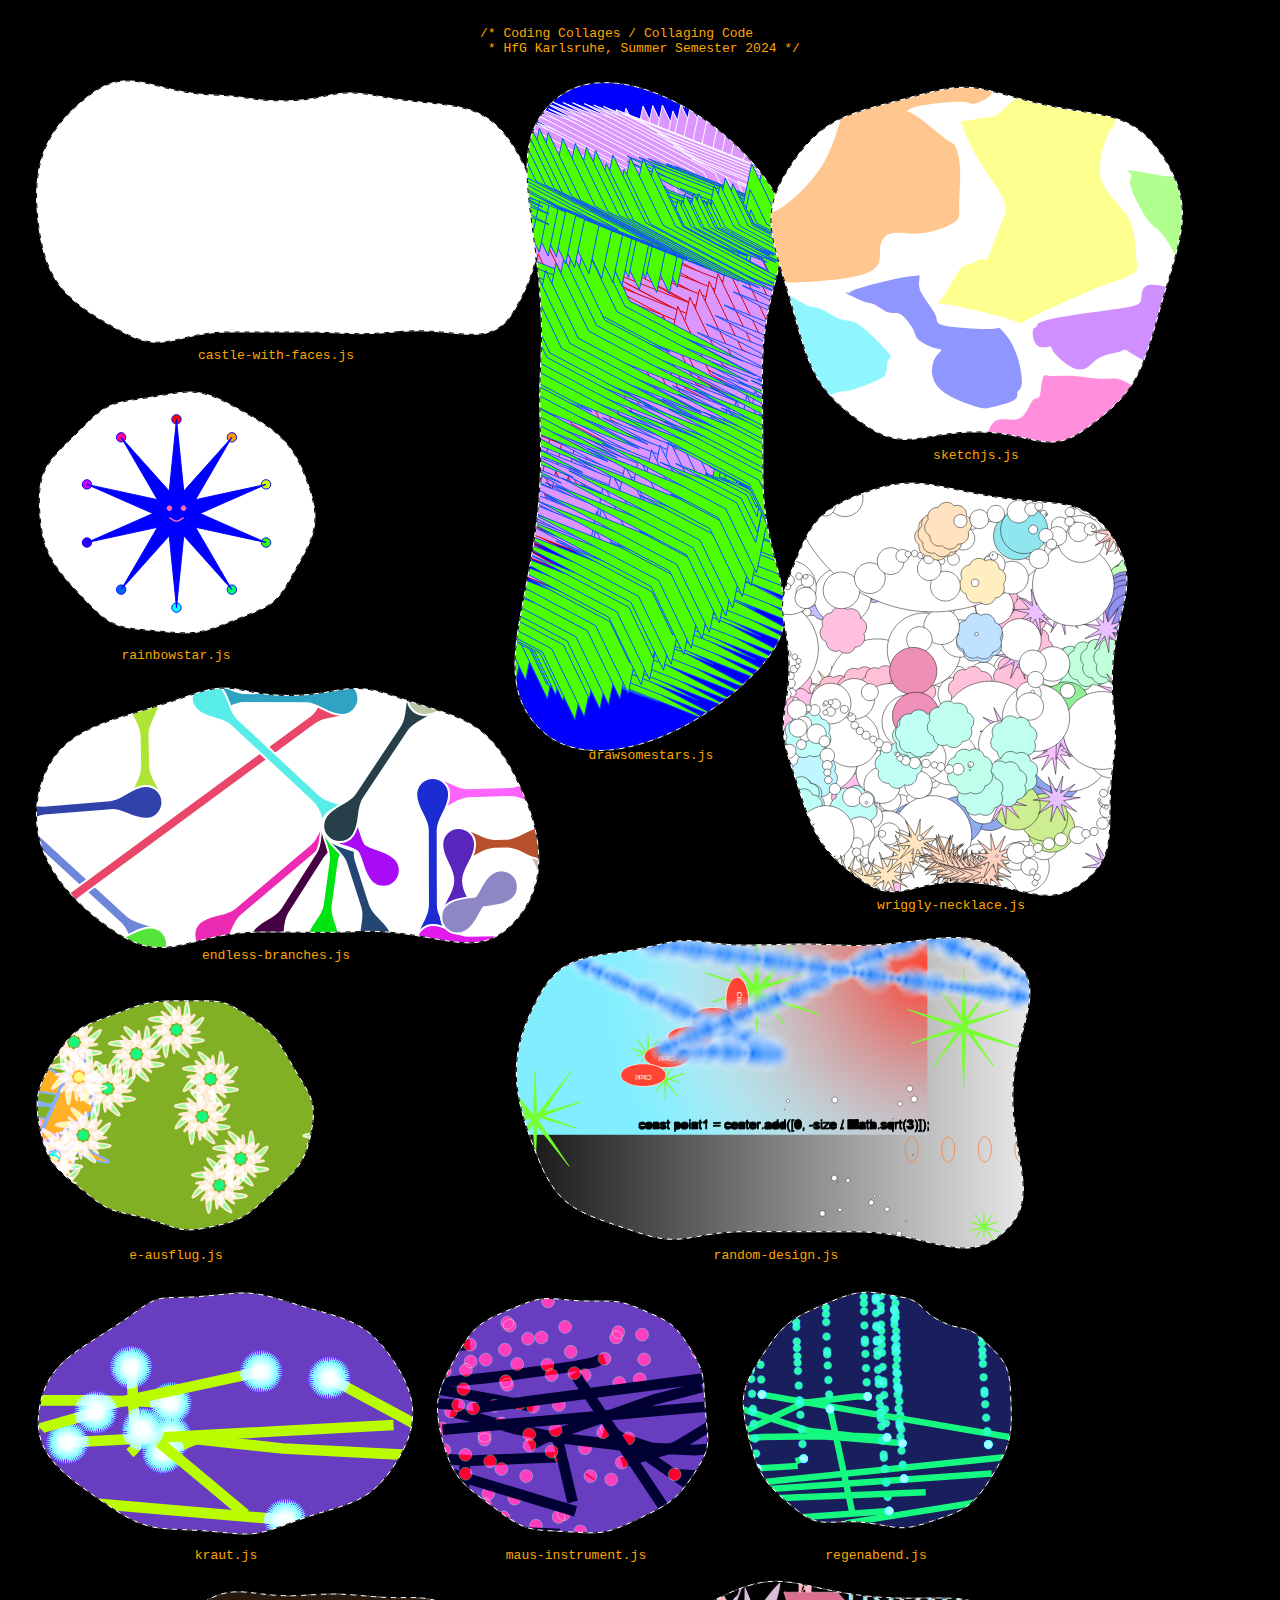
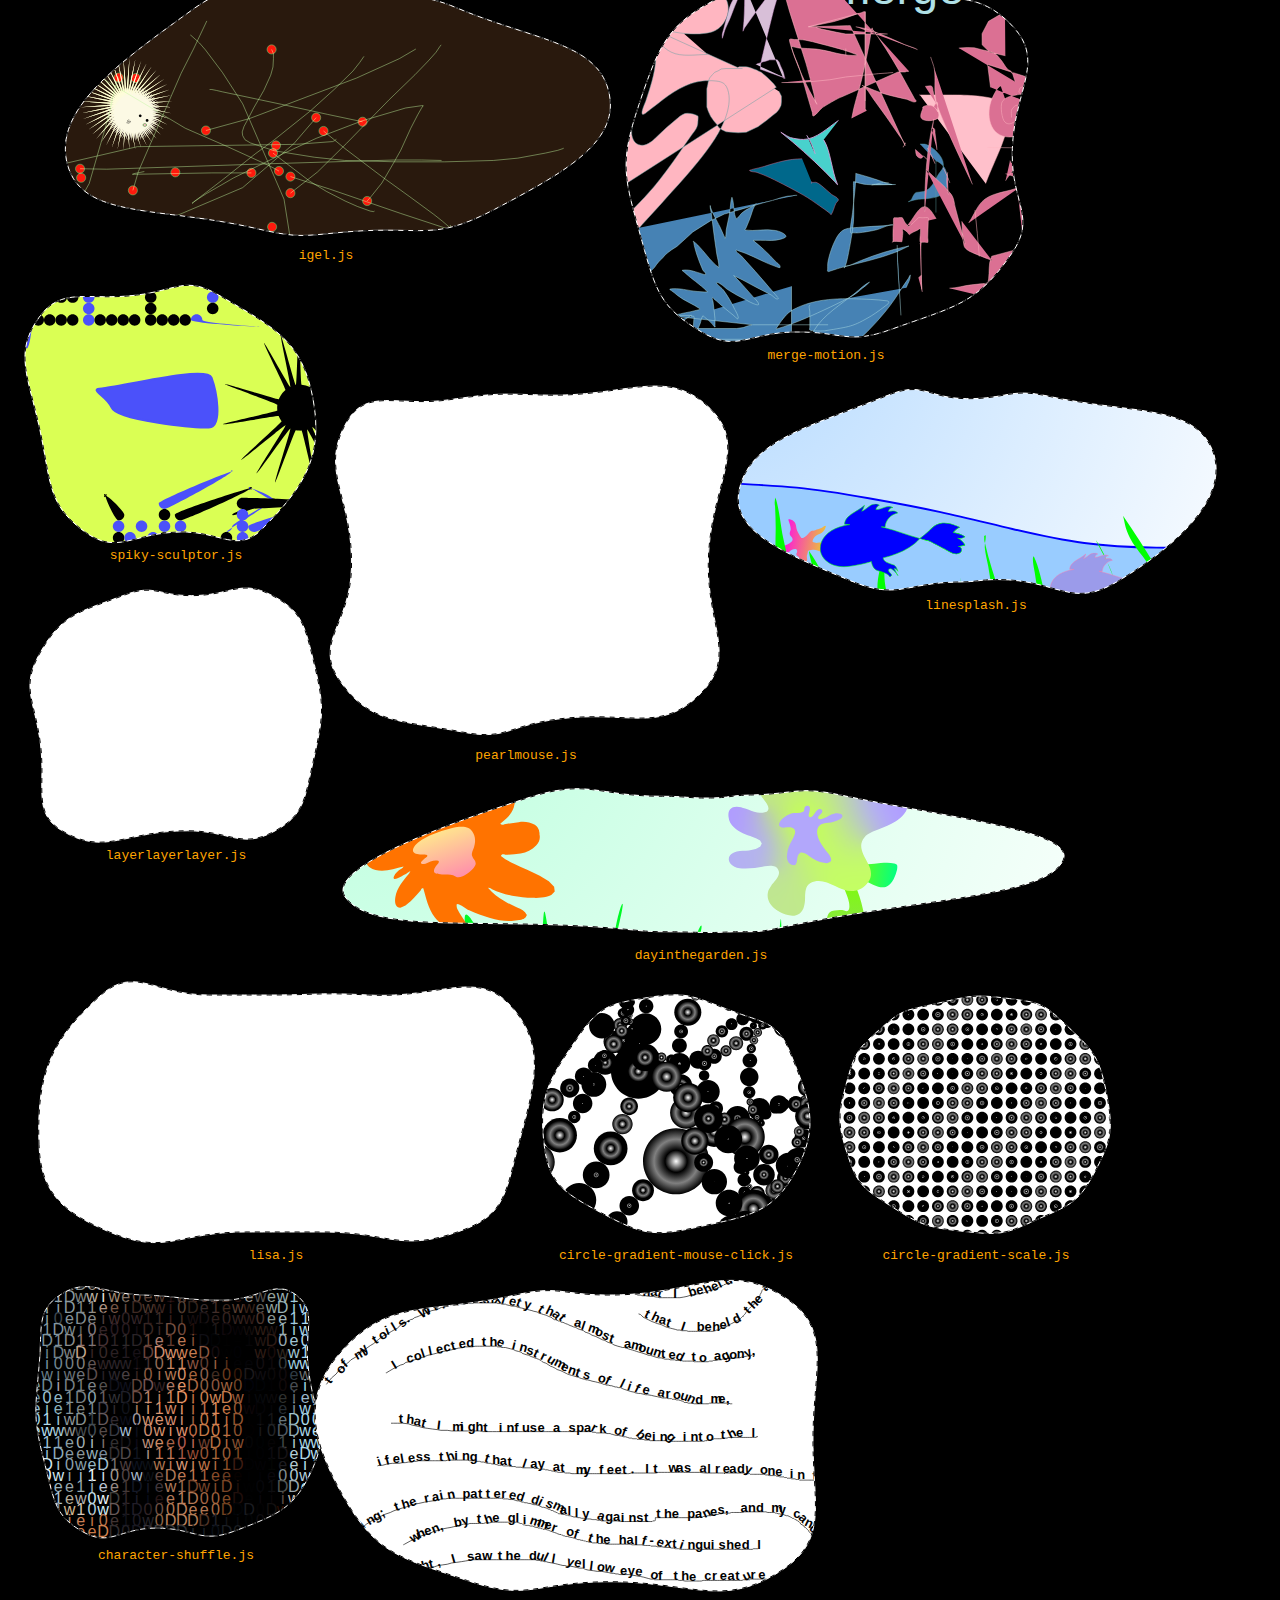
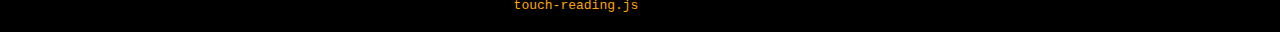
==== index.html @ 4febeac0 "chore: hash script/style" ====
<!DOCTYPE html>
<html lang="en">
  <head>
    <meta charset="UTF-8" />
    <meta name="viewport" content="width=device-width, initial-scale=1.0" />
    <title>CC/CC</title>
    <link rel="stylesheet" href="./index.css?1" />
    <script src="./index.js?1" type="module"></script>
  </head>
  <body data-loading="false">
    <h1>
      <pre>
/* Coding Collages / Collaging Code
 * HfG Karlsruhe, Summer Semester 2024 */</pre
      >
    </h1>

    <div class="masonry">
      <a
        href="#/cr-touch-reading/"
        class="thumb cell"
        style="--columns: 10; --rows: 7"
        data-title="'touch-reading, visual poetry' by Caterina"
      >
        <div class="frame">
          <div class="frame-content">
            <img src="/cr-touch-reading/thumb.svg" />
          </div>
        </div>
        <h2>touch-reading.js</h2>
      </a>

      <a
        href="#/dmd-character-shuffle/"
        class="thumb cell"
        style="--columns: 6; --rows: 6; --bg: black"
        data-title="'character-shuffle' by Dewi"
      >
        <div class="frame">
          <div class="frame-content">
            <img src="/dmd-character-shuffle/thumb.svg" />
          </div>
        </div>
        <h2>character-shuffle.js</h2>
      </a>

      <a
        href="#/dmd-circle-gradient-mouse-click/"
        class="thumb cell"
        style="--columns: 6; --rows: 6"
        data-title="'circle-gradient-mouse-click' by Dewi"
        data-bounding-shape="circle"
      >
        <div class="frame">
          <div class="frame-content">
            <img src="/dmd-circle-gradient-mouse-click/thumb.svg" />
          </div>
        </div>
        <h2>circle-gradient-mouse-click.js</h2>
      </a>

      <a
        href="#/dmd-circle-gradient-scale/"
        class="thumb cell"
        style="--columns: 6; --rows: 6"
        data-title="'circle-gradient-scale' by Dewi"
        data-bounding-shape="circle"
      >
        <div class="frame">
          <div class="frame-content">
            <img src="/dmd-circle-gradient-scale/thumb.svg" />
          </div>
        </div>
        <h2>circle-gradient-scale.js</h2>
      </a>

      <a
        href="#/etw-castle-with-faces/"
        class="thumb cell"
        style="--columns: 10; --rows: 6"
        data-title="'castle-with-faces' by Kelly"
      >
        <div class="frame">
          <div class="frame-content">
            <img src="/etw-castle-with-faces/thumb.svg" />
          </div>
        </div>
        <h2>castle-with-faces.js</h2>
      </a>

      <a
        href="#/etw-lisa/"
        class="thumb cell"
        style="--columns: 10; --rows: 6"
        data-title="'lisa' by Kelly"
      >
        <div class="frame">
          <div class="frame-content">
            <img src="/etw-lisa/thumb.svg" />
          </div>
        </div>
        <h2>lisa.js</h2>
      </a>

      <a
        href="#/jz-dayinthegarden/"
        class="thumb cell"
        style="--columns: 15; --rows: 4"
        data-title="'dayinthegarden' by Julia"
      >
        <div class="frame">
          <div class="frame-content">
            <img src="/jz-dayinthegarden/thumb.svg" />
          </div>
        </div>
        <h2>dayinthegarden.js</h2>
      </a>

      <a
        href="#/jz-drawsomestars/"
        class="thumb cell"
        style="--columns: 5; --rows: 14; --bg: blue"
        data-title="'drawsomestars' by Julia"
      >
        <div class="frame">
          <div class="frame-content">
            <img src="/jz-drawsomestars/thumb.svg" />
          </div>
        </div>
        <h2>drawsomestars.js</h2>
      </a>

      <a
        href="#/jz-layerlayerlayer/"
        class="thumb cell"
        data-title="'layerlayerlayer' by Julia"
      >
        <div class="frame">
          <div class="frame-content">
            <img src="/jz-layerlayerlayer/thumb.svg" />
          </div>
        </div>
        <h2>layerlayerlayer.js</h2>
      </a>

      <a
        href="#/jz-linesplash/"
        class="thumb cell"
        data-title="'linesplash' by Julia"
        style="--columns: 10; --rows: 5"
      >
        <div class="frame">
          <div class="frame-content">
            <img src="/jz-linesplash/thumb.svg" />
          </div>
        </div>
        <h2>linesplash.js</h2>
      </a>

      <a
        href="#/kv-spiky-sculptor/"
        class="thumb cell"
        data-title="'Spiky Sculptor' by Kristian"
      >
        <div class="frame">
          <div class="frame-content">
            <img src="/kv-spiky-sculptor/thumb.svg" />
          </div>
        </div>
        <h2>spiky-sculptor.js</h2>
      </a>

      <a
        href="#/lf-merge-motion/"
        class="thumb cell"
        style="--columns: 8; --rows: 8"
        data-title="'Merge Motion' by Joel Luca"
      >
        <div class="frame">
          <div class="frame-content">
            <img src="/lf-merge-motion/thumb.svg" />
          </div>
        </div>
        <h2>merge-motion.js</h2>
      </a>

      <a
        href="#/lf-sketchjs/"
        class="thumb cell"
        style="--columns: 8; --rows: 8"
        data-title="'sketchjs' by Luca"
      >
        <div class="frame">
          <div class="frame-content">
            <img src="/lf-sketchjs/thumb.svg" />
          </div>
        </div>
        <h2>sketchjs.js</h2>
      </a>

      <a
        href="#/mg-pearlmouse/"
        class="thumb cell"
        style="--columns: 8; --rows: 8"
        data-title="'pearlmouse' by Maria"
      >
        <div class="frame">
          <div class="frame-content">
            <img src="/mg-pearlmouse/thumb.svg" />
          </div>
        </div>
        <h2>pearlmouse.js</h2>
      </a>

      <a
        href="#/mg-rainbowstar/"
        class="thumb cell"
        style="--columns: 6; --rows: 6"
        data-title="'rainbowstar' by Maria"
        data-bounding-shape="circle"
      >
        <div class="frame">
          <div class="frame-content">
            <img src="/mg-rainbowstar/thumb.svg" />
          </div>
        </div>
        <h2>rainbowstar.js</h2>
      </a>

      <a
        href="#/np-wriggly-necklace/"
        class="thumb cell"
        style="--columns: 7; --rows: 9"
        data-title="'wriggly-necklace' by Nayeon"
      >
        <div class="frame">
          <div class="frame-content">
            <img src="/np-wriggly-necklace/thumb.svg" />
          </div>
        </div>
        <h2>wriggly-necklace.js</h2>
      </a>

      <a
        href="#/tm-endless-branches/"
        class="thumb cell"
        style="--columns: 10; --rows: 6"
        data-title="'Endless Branches' by Tim"
      >
        <div class="frame">
          <div class="frame-content">
            <img src="/tm-endless-branches/thumb.svg" />
          </div>
        </div>
        <h2>endless-branches.js</h2>
      </a>

      <a
        href="#/yy-random-design/"
        class="thumb cell"
        style="--columns: 10; --rows: 7"
        data-title="'random design' by Yerim"
      >
        <div class="frame">
          <div class="frame-content">
            <img src="/yy-random-design/thumb.svg" />
          </div>
        </div>
        <h2>random-design.js</h2>
      </a>

      <a
        href="#/yz-e-ausflug/"
        class="thumb cell"
        data-title="'E-Ausflug' by Yunfei"
        data-bounding-shape="circle"
      >
        <div class="frame">
          <div class="frame-content">
            <img src="/yz-e-ausflug/thumb.svg" />
          </div>
        </div>
        <h2>e-ausflug.js</h2>
      </a>

      <a
        href="#/yz-igel/"
        class="thumb cell"
        data-title="'Igel' by Yunfei"
        data-bounding-shape="circle"
        style="--columns: 12; --rows: 6"
      >
        <div class="frame">
          <div class="frame-content">
            <img src="/yz-igel/thumb.svg" />
          </div>
        </div>
        <h2>igel.js</h2>
      </a>

      <a
        href="#/yz-kraut/"
        class="thumb cell"
        style="--columns: 8; --rows: 6"
        data-title="'Kraut' by Yunfei"
        data-bounding-shape="circle"
      >
        <div class="frame">
          <div class="frame-content">
            <img src="/yz-kraut/thumb.svg" />
          </div>
        </div>
        <h2>kraut.js</h2>
      </a>

      <a
        href="#/yz-maus-instrument/"
        class="thumb cell"
        data-title="'Maus-Instrument' by Yunfei"
        data-bounding-shape="circle"
      >
        <div class="frame">
          <div class="frame-content">
            <img src="/yz-maus-instrument/thumb.svg" />
          </div>
        </div>
        <h2>maus-instrument.js</h2>
      </a>

      <a
        href="#/yz-regenabend/"
        class="thumb cell"
        data-title="'Regenabend' by Yunfei"
        data-bounding-shape="circle"
      >
        <div class="frame">
          <div class="frame-content">
            <img src="/yz-regenabend/thumb.svg" />
          </div>
        </div>
        <h2>regenabend.js</h2>
      </a>
    </div>

    <dialog class="preview">
      <div class="preview-content">
        <!-- prettier-ignore -->
        <div class="lds-spinner">
          <div></div><div></div><div></div><div></div><div></div><div></div><div></div><div></div><div></div><div></div><div></div><div></div>
        </div>
        <div class="preview-info">
          <h2 class="preview-title"></h2>
          <a href="/#">(X)</a>
        </div>
        <div class="frame">
          <iframe class="frame-content"></iframe>
          <svg
            viewBox="0 0 100 100"
            preserveAspectRatio="none"
            class="frame-border"
          >
            <rect width="100" height="100" class="stroke" />
            <rect width="100" height="100" class="dash" />
          </svg>
        </div>
      </div>
    </dialog>
  </body>
</html>
---- index.css ----
@import "./frame.css";
@import "./masonry.css";
@import "./thumb.css";
@import "./preview.css";
@import "./reset.css";
@import "./spinner.css";

:root {
  --bg: black;
  --text: orange;
  --cell-size: 50px;

  background-color: var(--bg);
  color: var(--text);
  font-family: monospace;
}

h1 {
  width: max-content;
  margin-block: 2rem;
  margin-inline: auto;
}
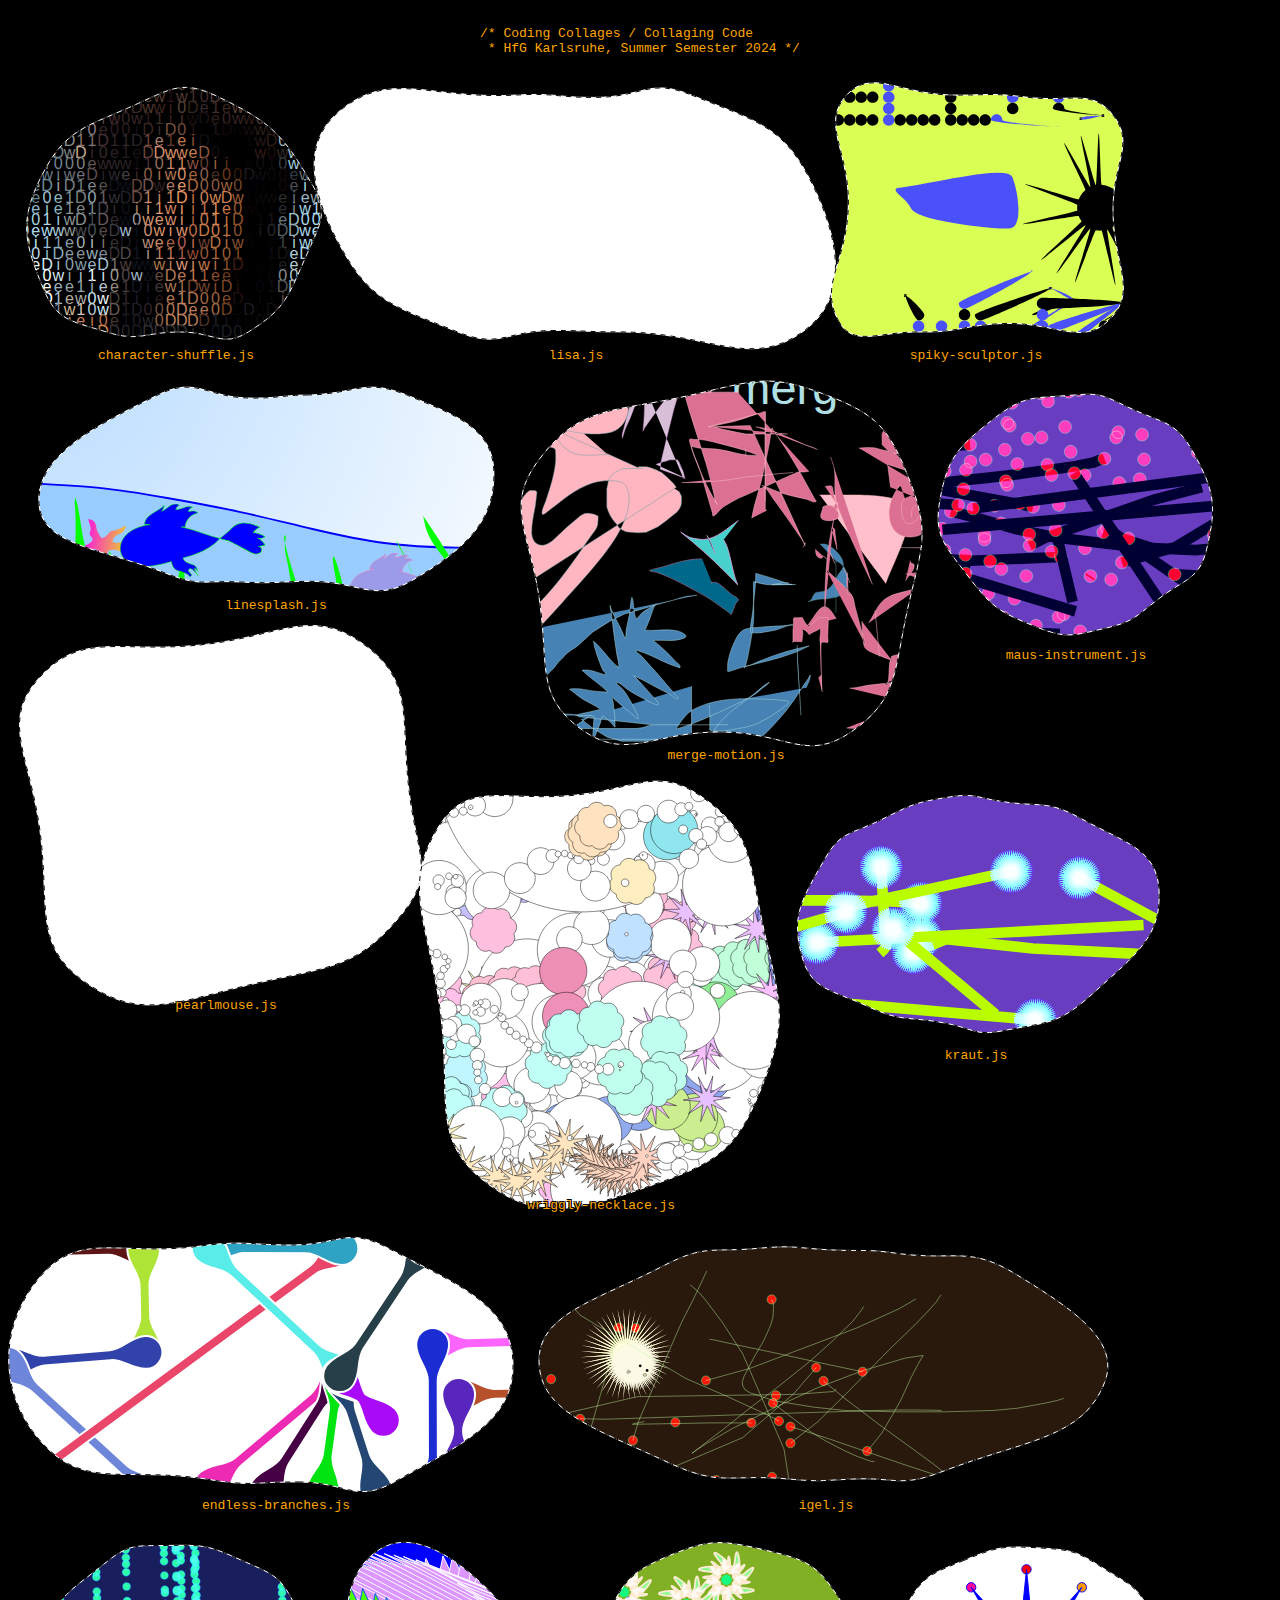
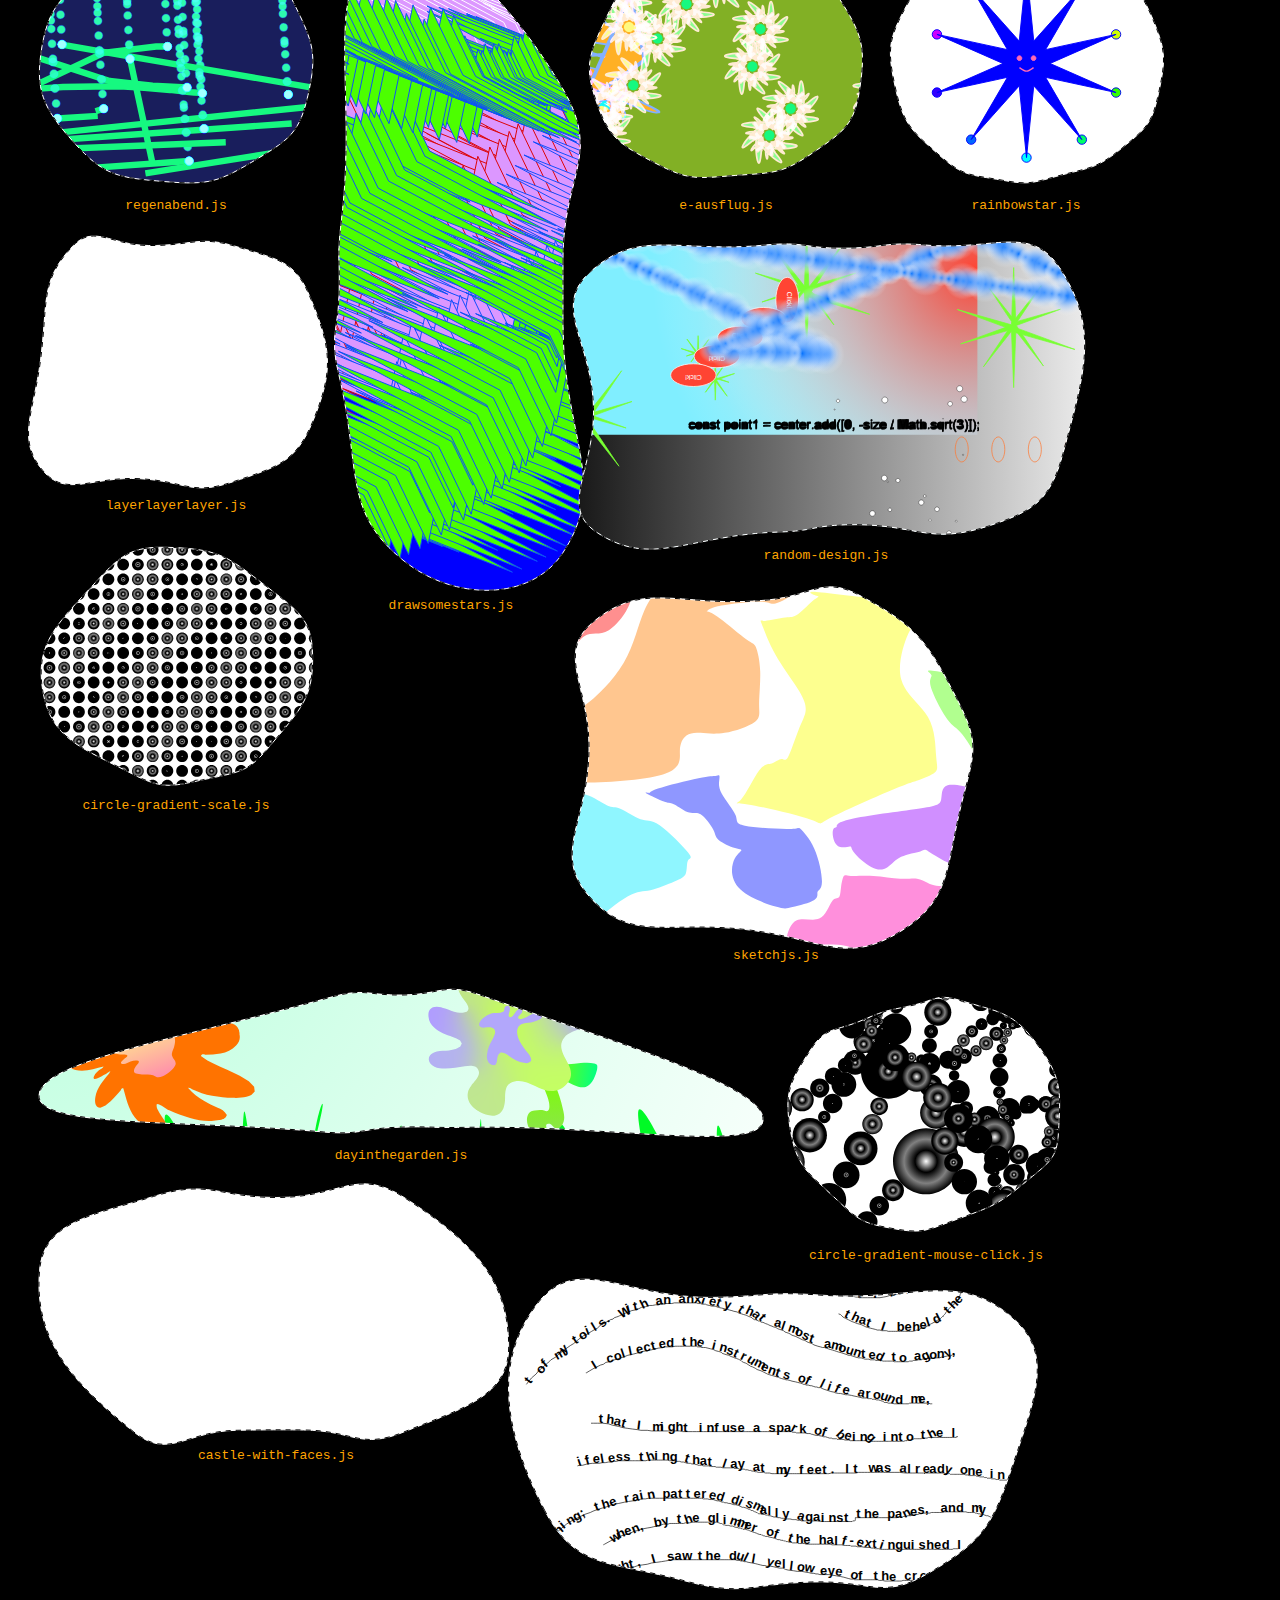
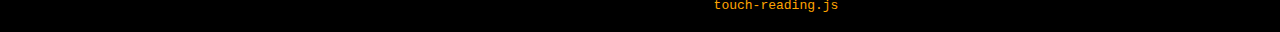
==== commit de780810: "chore: update snippet paths" ====
--- a/index.html
+++ b/index.html
@@ -199,21 +199,21 @@
       </a>
 
       <a
-        href="#/mg-pearlmouse/"
+        href="#/mh-pearlmouse/"
         class="thumb cell"
         style="--columns: 8; --rows: 8"
         data-title="'pearlmouse' by Maria"
       >
         <div class="frame">
           <div class="frame-content">
-            <img src="/mg-pearlmouse/thumb.svg" />
+            <img src="/mh-pearlmouse/thumb.svg" />
           </div>
         </div>
         <h2>pearlmouse.js</h2>
       </a>
 
       <a
-        href="#/mg-rainbowstar/"
+        href="#/mh-rainbowstar/"
         class="thumb cell"
         style="--columns: 6; --rows: 6"
         data-title="'rainbowstar' by Maria"
@@ -221,7 +221,7 @@
       >
         <div class="frame">
           <div class="frame-content">
-            <img src="/mg-rainbowstar/thumb.svg" />
+            <img src="/mh-rainbowstar/thumb.svg" />
           </div>
         </div>
         <h2>rainbowstar.js</h2>
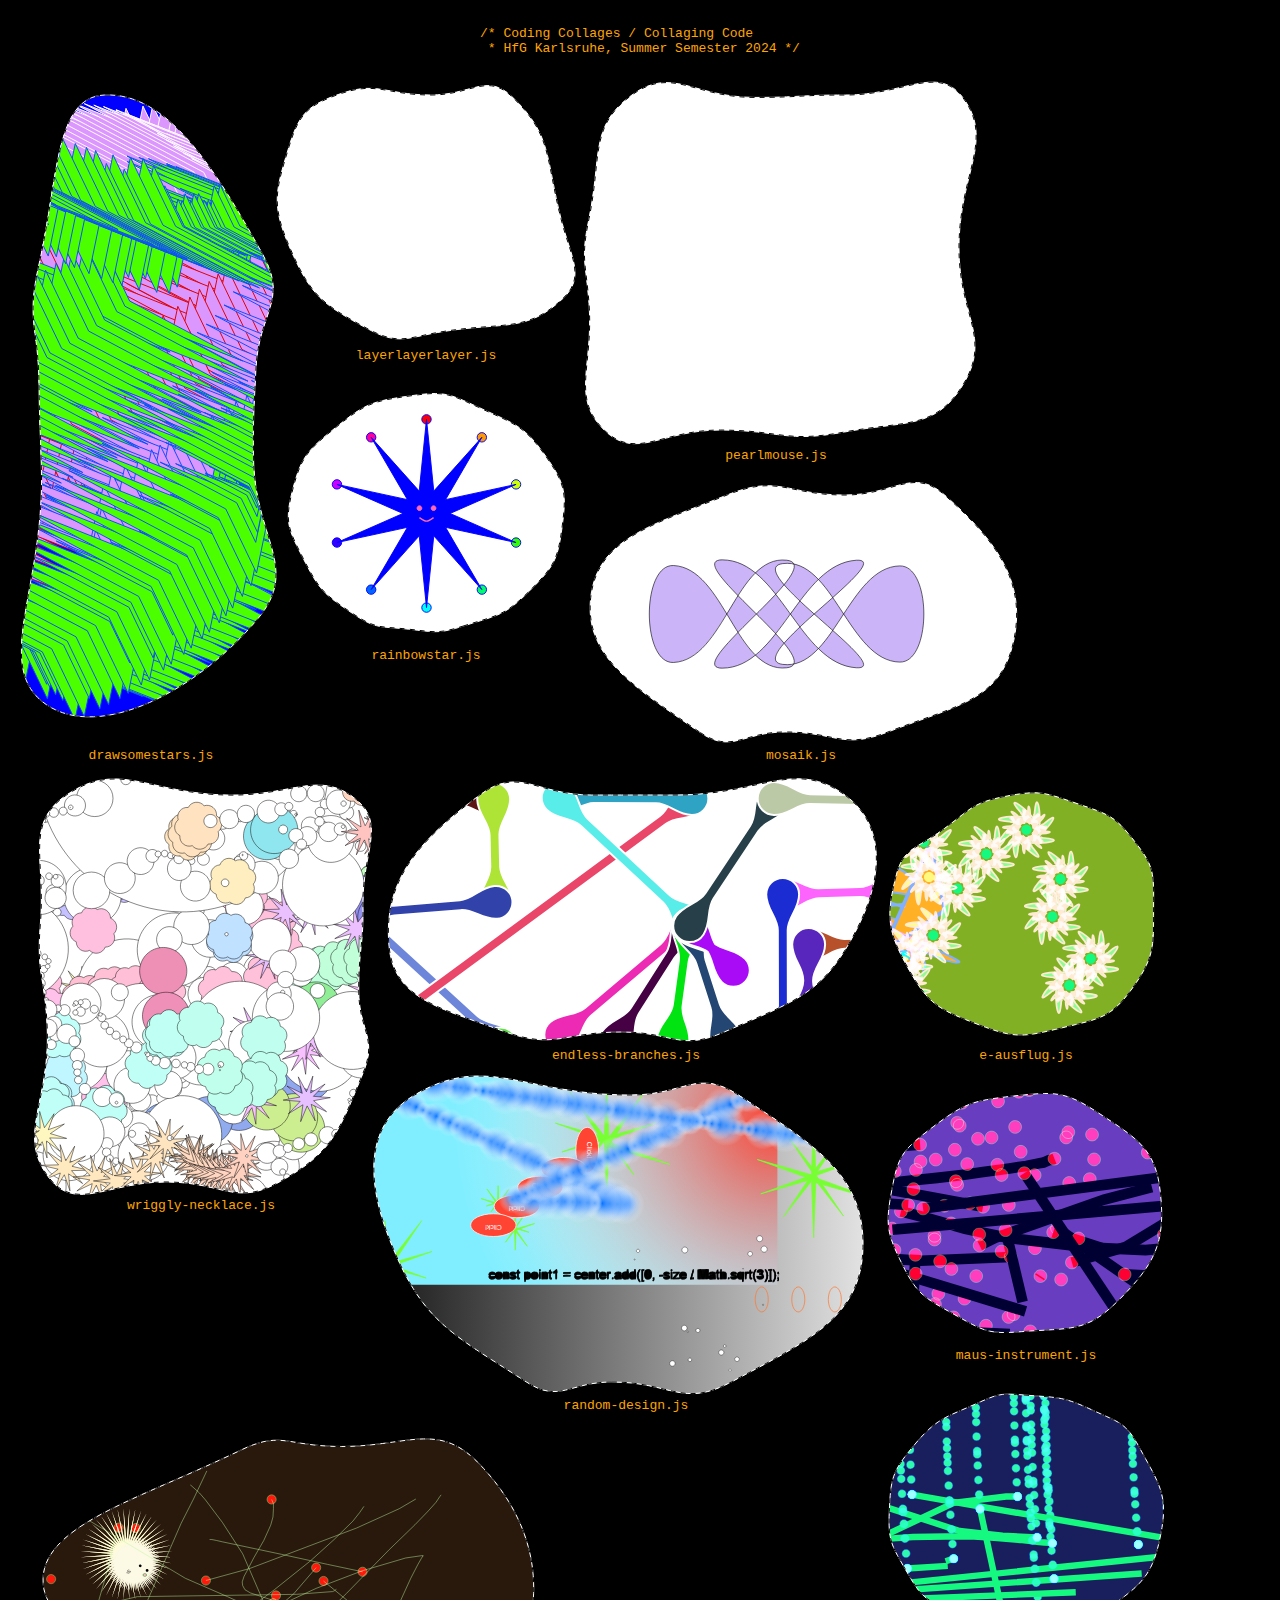
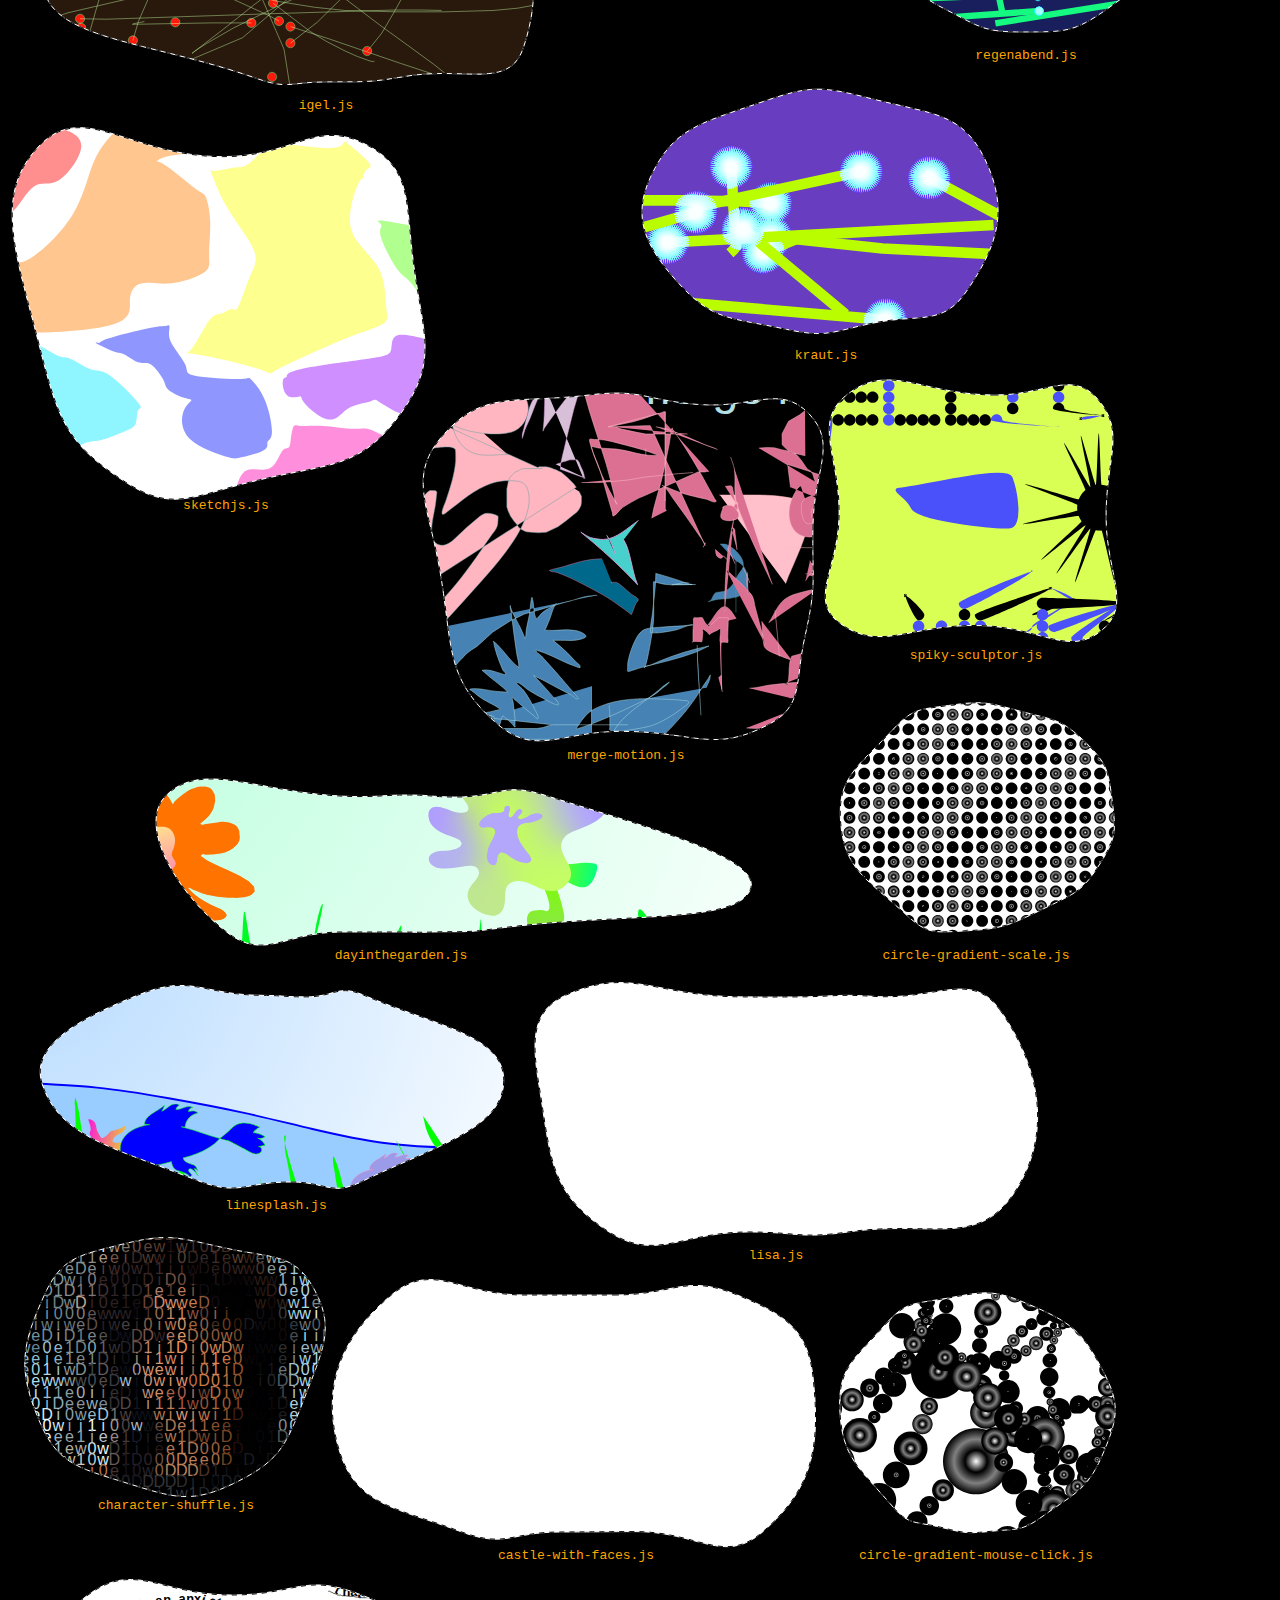
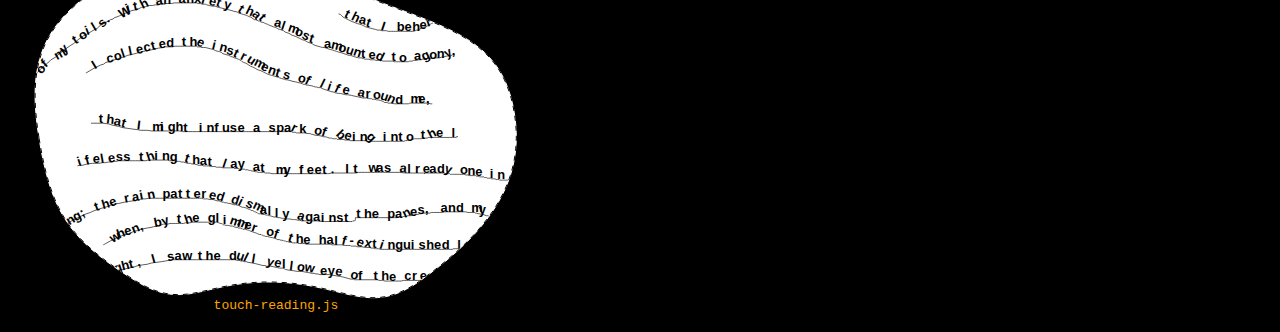
==== commit ac95c1ff: "feat: add/update snippets" ====
--- a/index.html
+++ b/index.html
@@ -228,6 +228,20 @@
       </a>
 
       <a
+        href="#/mr-mosaik/"
+        class="thumb cell"
+        style="--columns: 9; --rows: 6"
+        data-title="'Mosaik' by Michi"
+      >
+        <div class="frame">
+          <div class="frame-content">
+            <img src="/mr-mosaik/thumb.svg" />
+          </div>
+        </div>
+        <h2>mosaik.js</h2>
+      </a>
+
+      <a
         href="#/np-wriggly-necklace/"
         class="thumb cell"
         style="--columns: 7; --rows: 9"
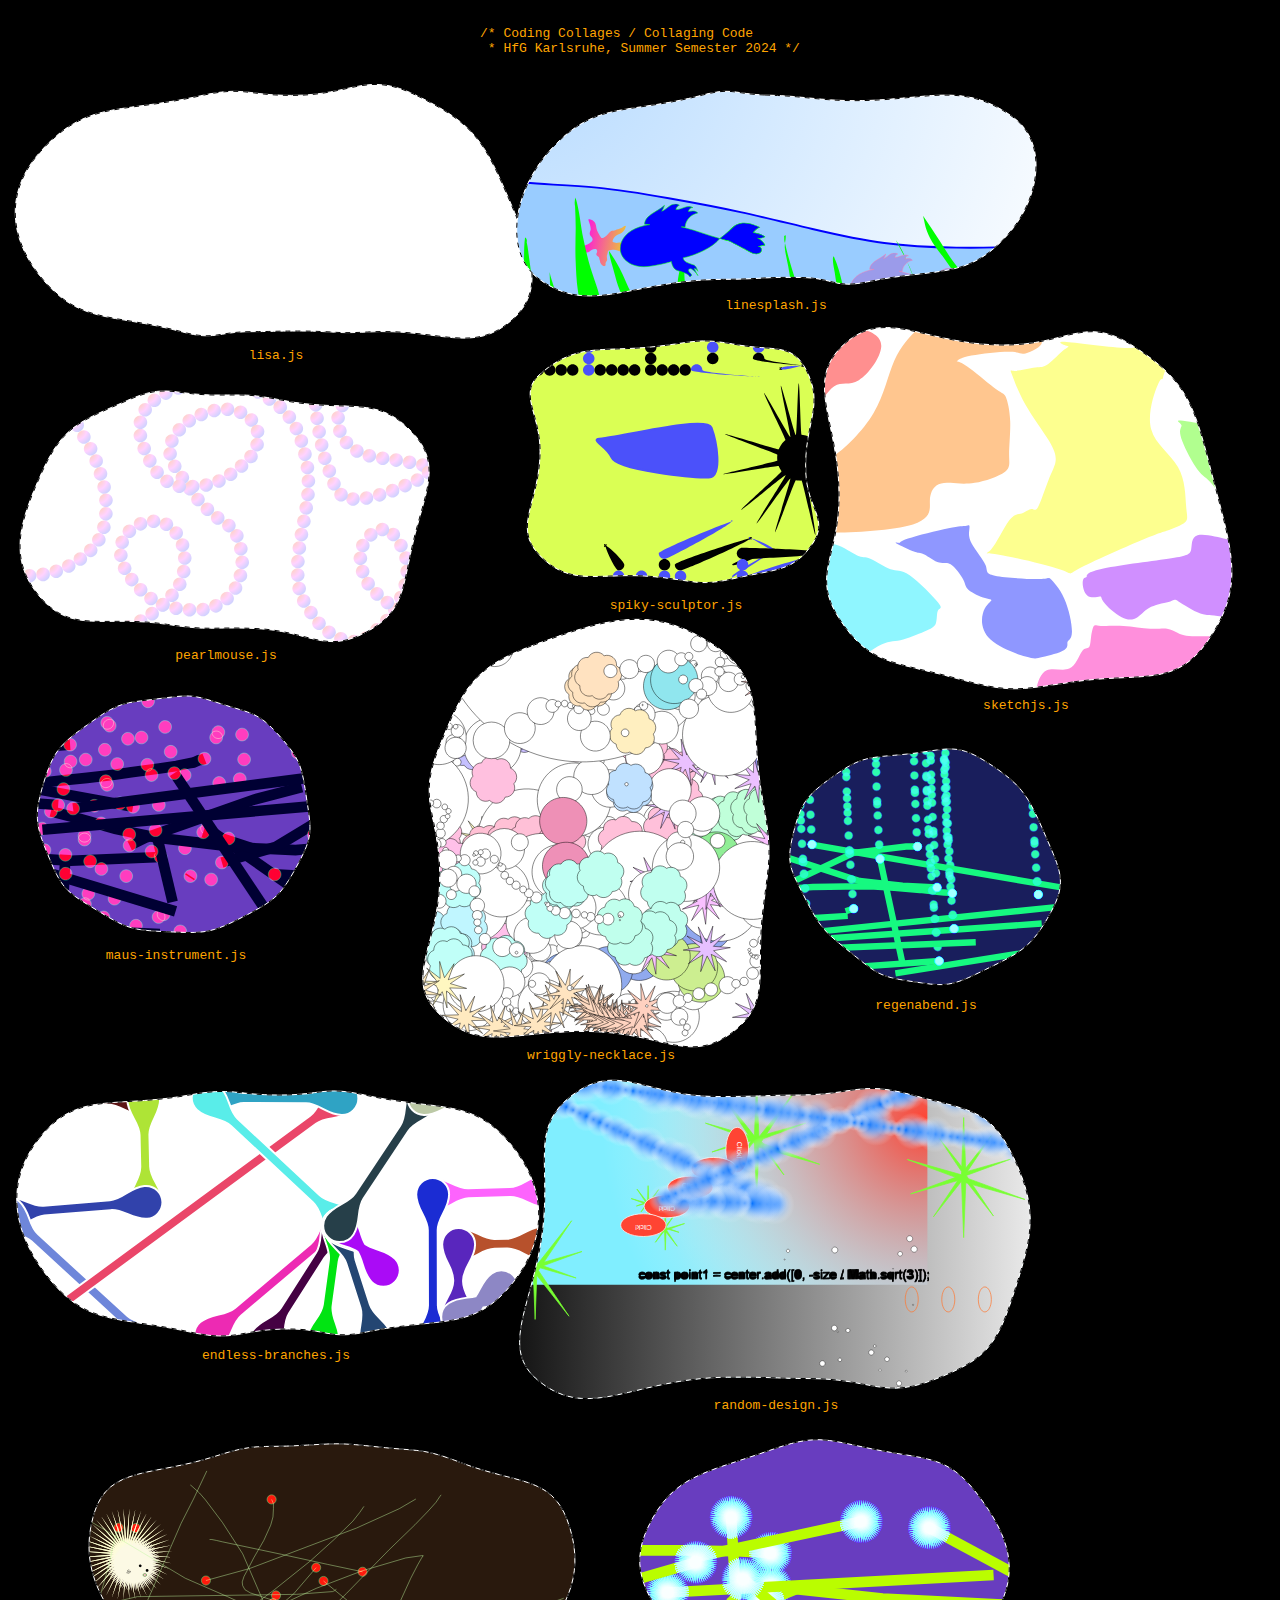
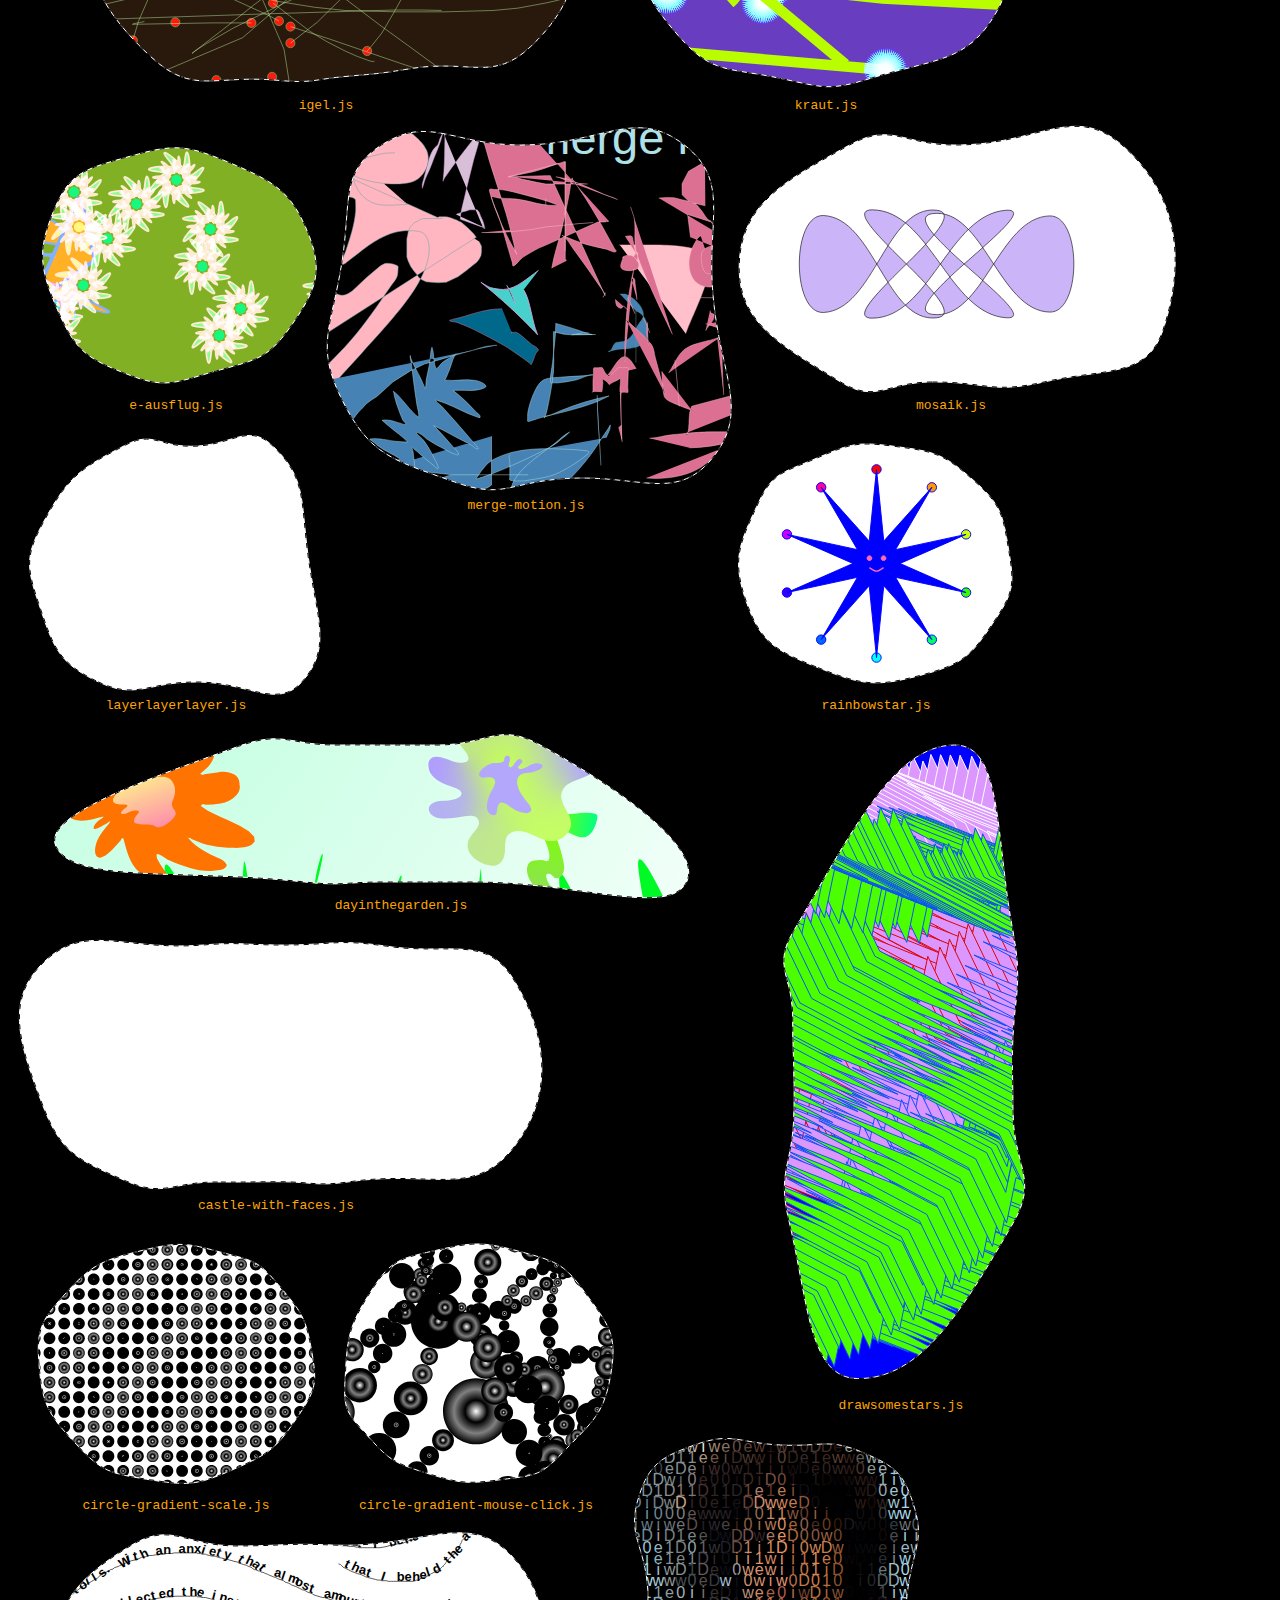
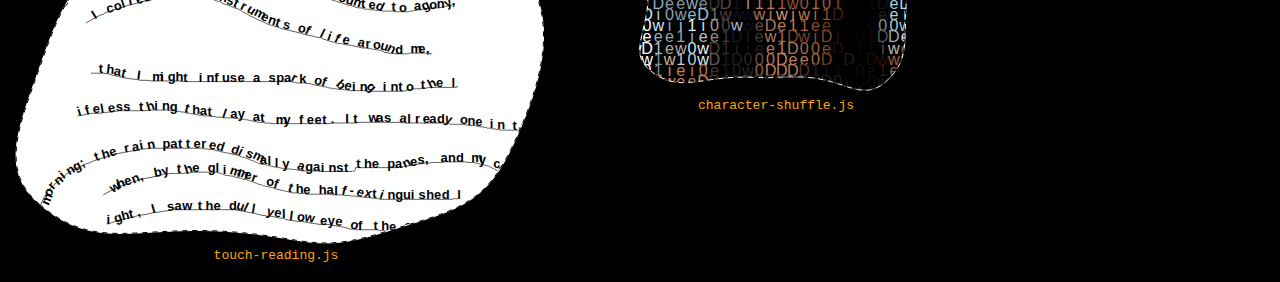
==== commit 93a8874f: "feat: add missing thumb" ====
--- a/index.html
+++ b/index.html
@@ -201,7 +201,7 @@
       <a
         href="#/mh-pearlmouse/"
         class="thumb cell"
-        style="--columns: 8; --rows: 8"
+        style="--columns: 8; --rows: 6"
         data-title="'pearlmouse' by Maria"
       >
         <div class="frame">
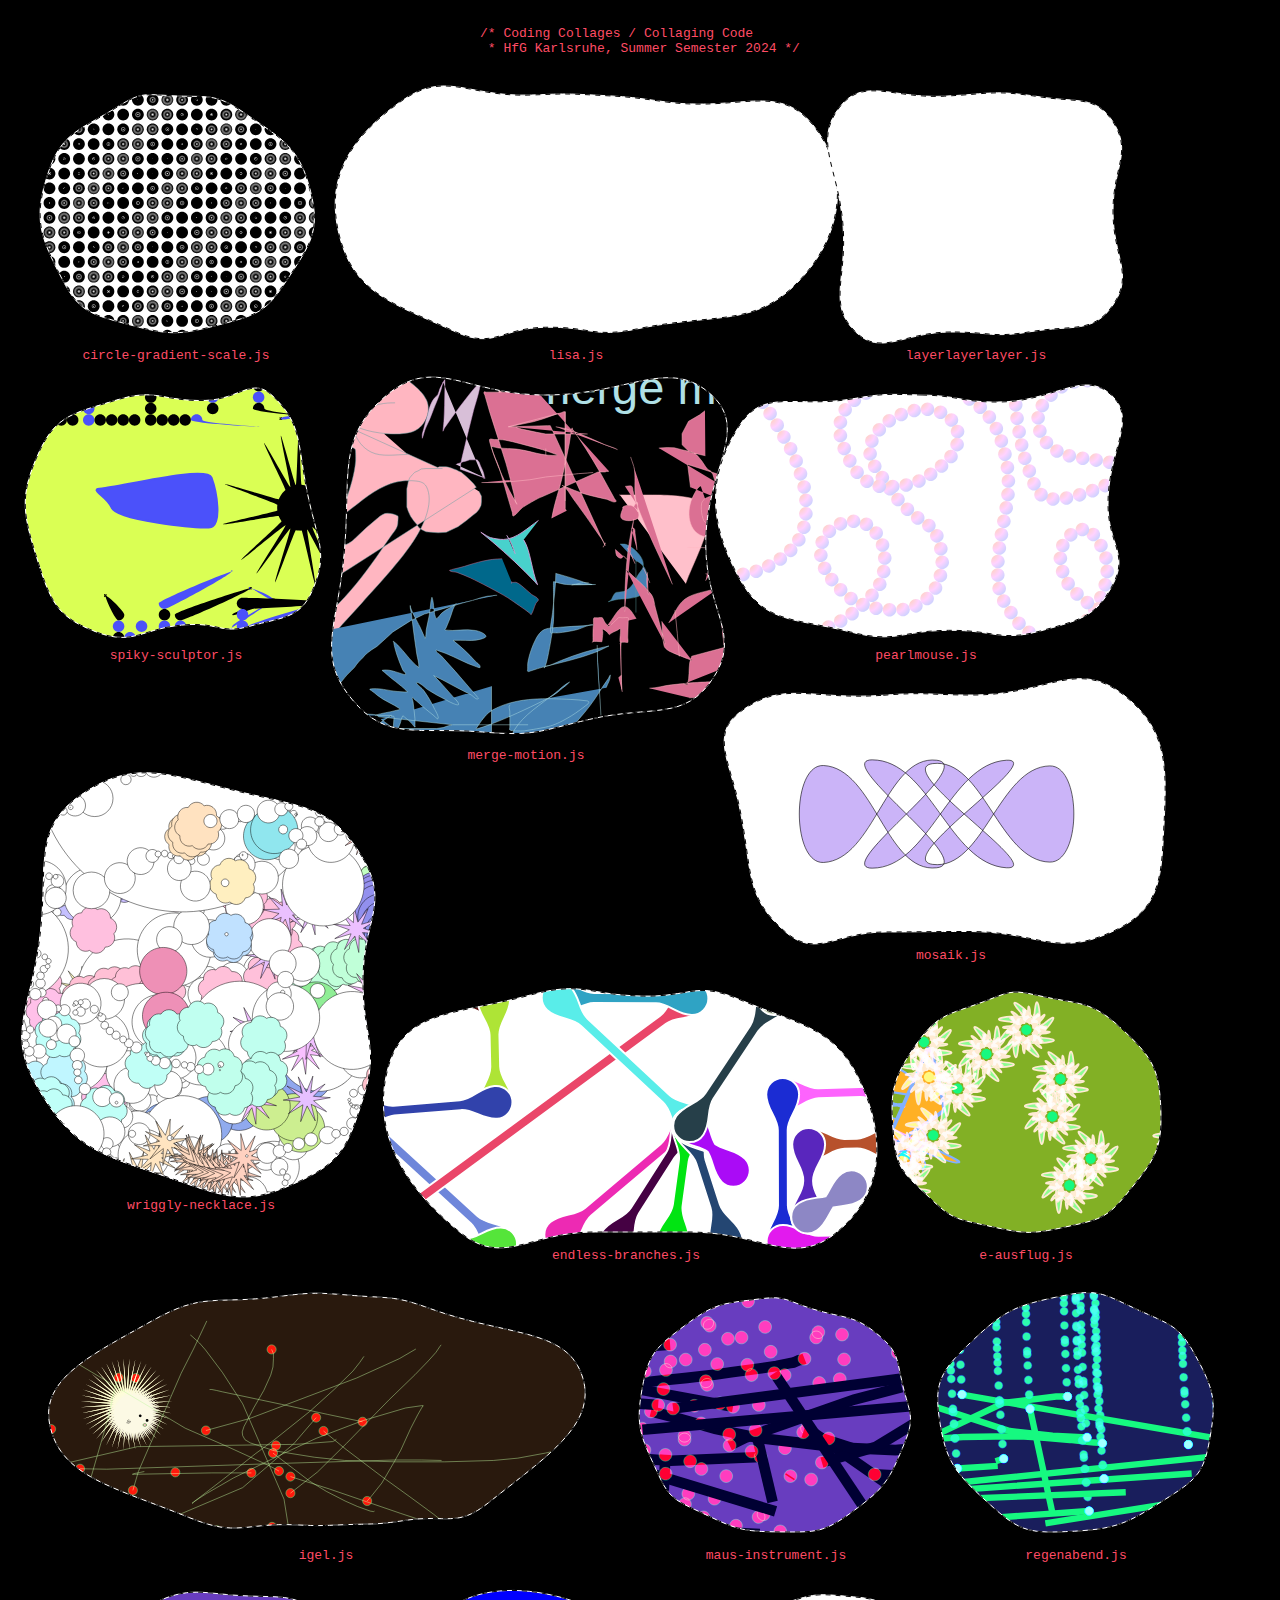
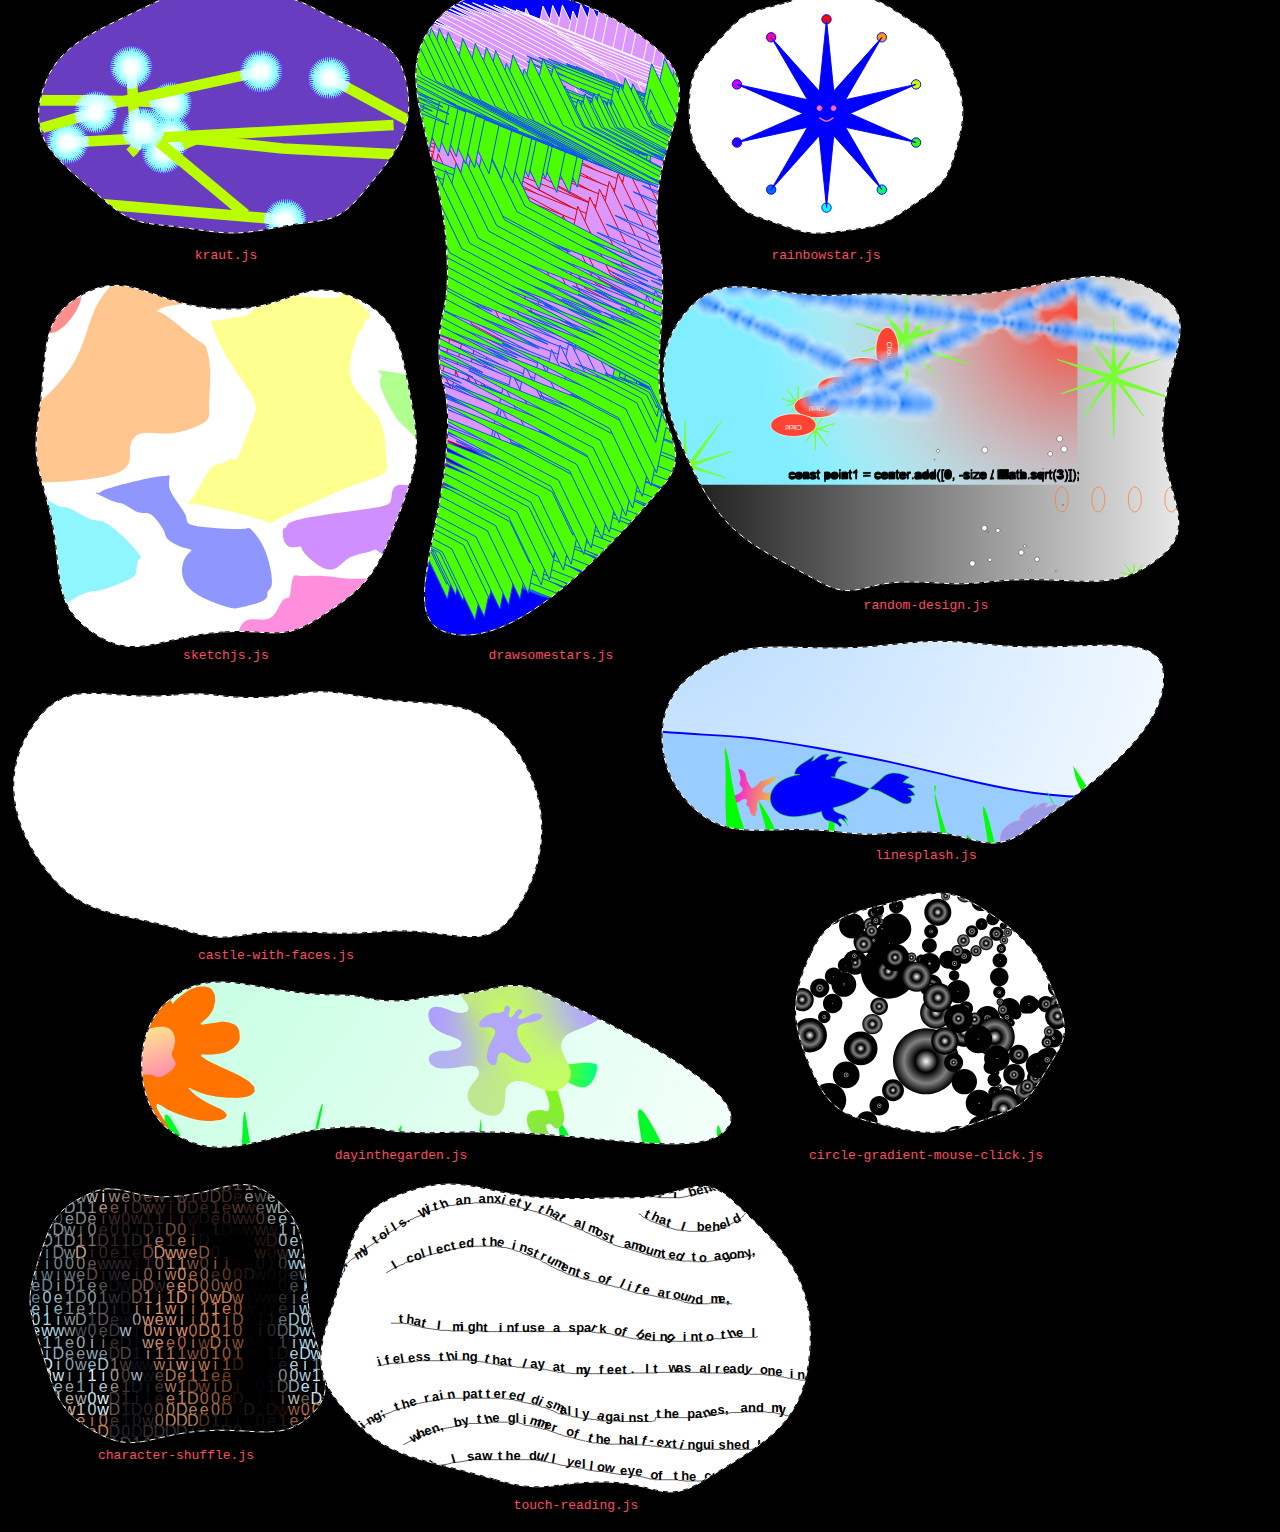
==== commit eb1b2292: "chore: use riso poster color" ====
--- a/index.html
+++ b/index.html
@@ -4,7 +4,7 @@
     <meta charset="UTF-8" />
     <meta name="viewport" content="width=device-width, initial-scale=1.0" />
     <title>CC/CC</title>
-    <link rel="stylesheet" href="./index.css?1" />
+    <link rel="stylesheet" href="./index.css?2" />
     <script src="./index.js?1" type="module"></script>
   </head>
   <body data-loading="false">
--- a/index.css
+++ b/index.css
@@ -7,7 +7,7 @@
 
 :root {
   --bg: black;
-  --text: orange;
+  --text: #ff4c65;
   --cell-size: 50px;
 
   background-color: var(--bg);
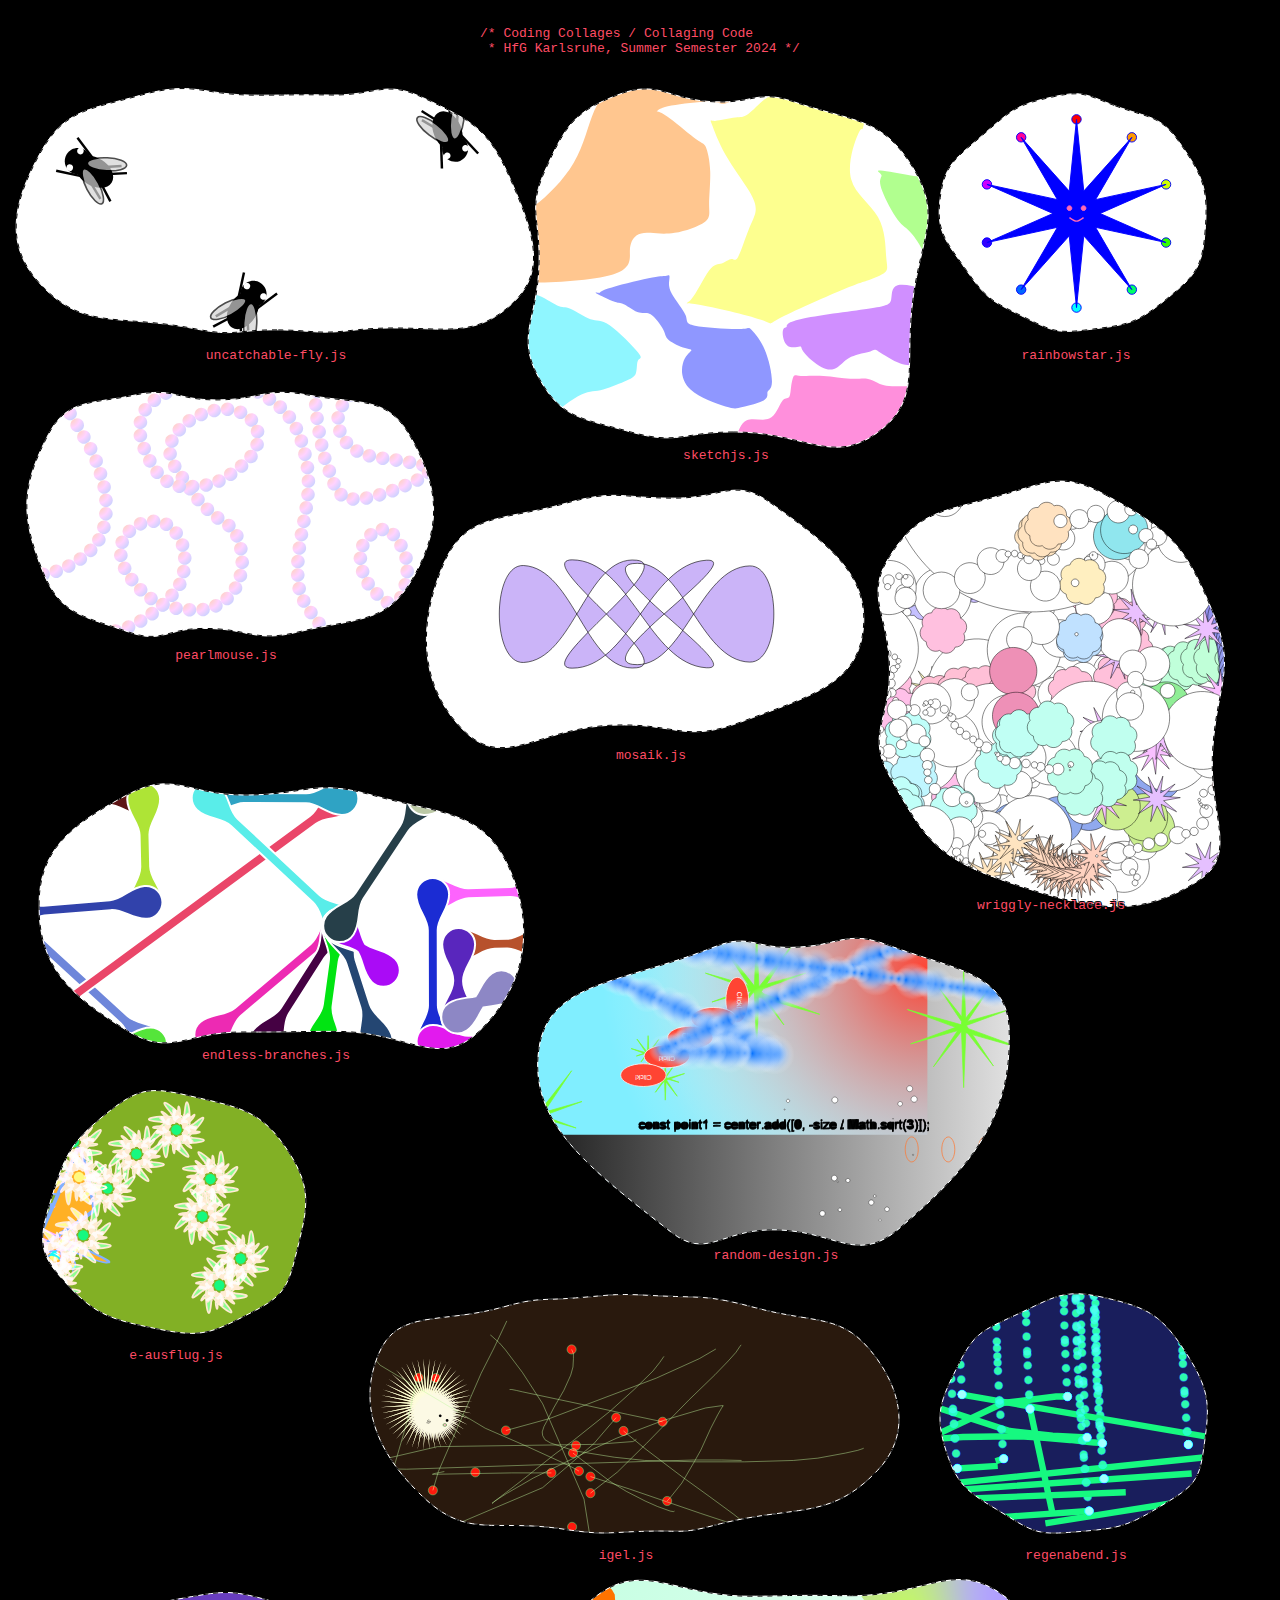
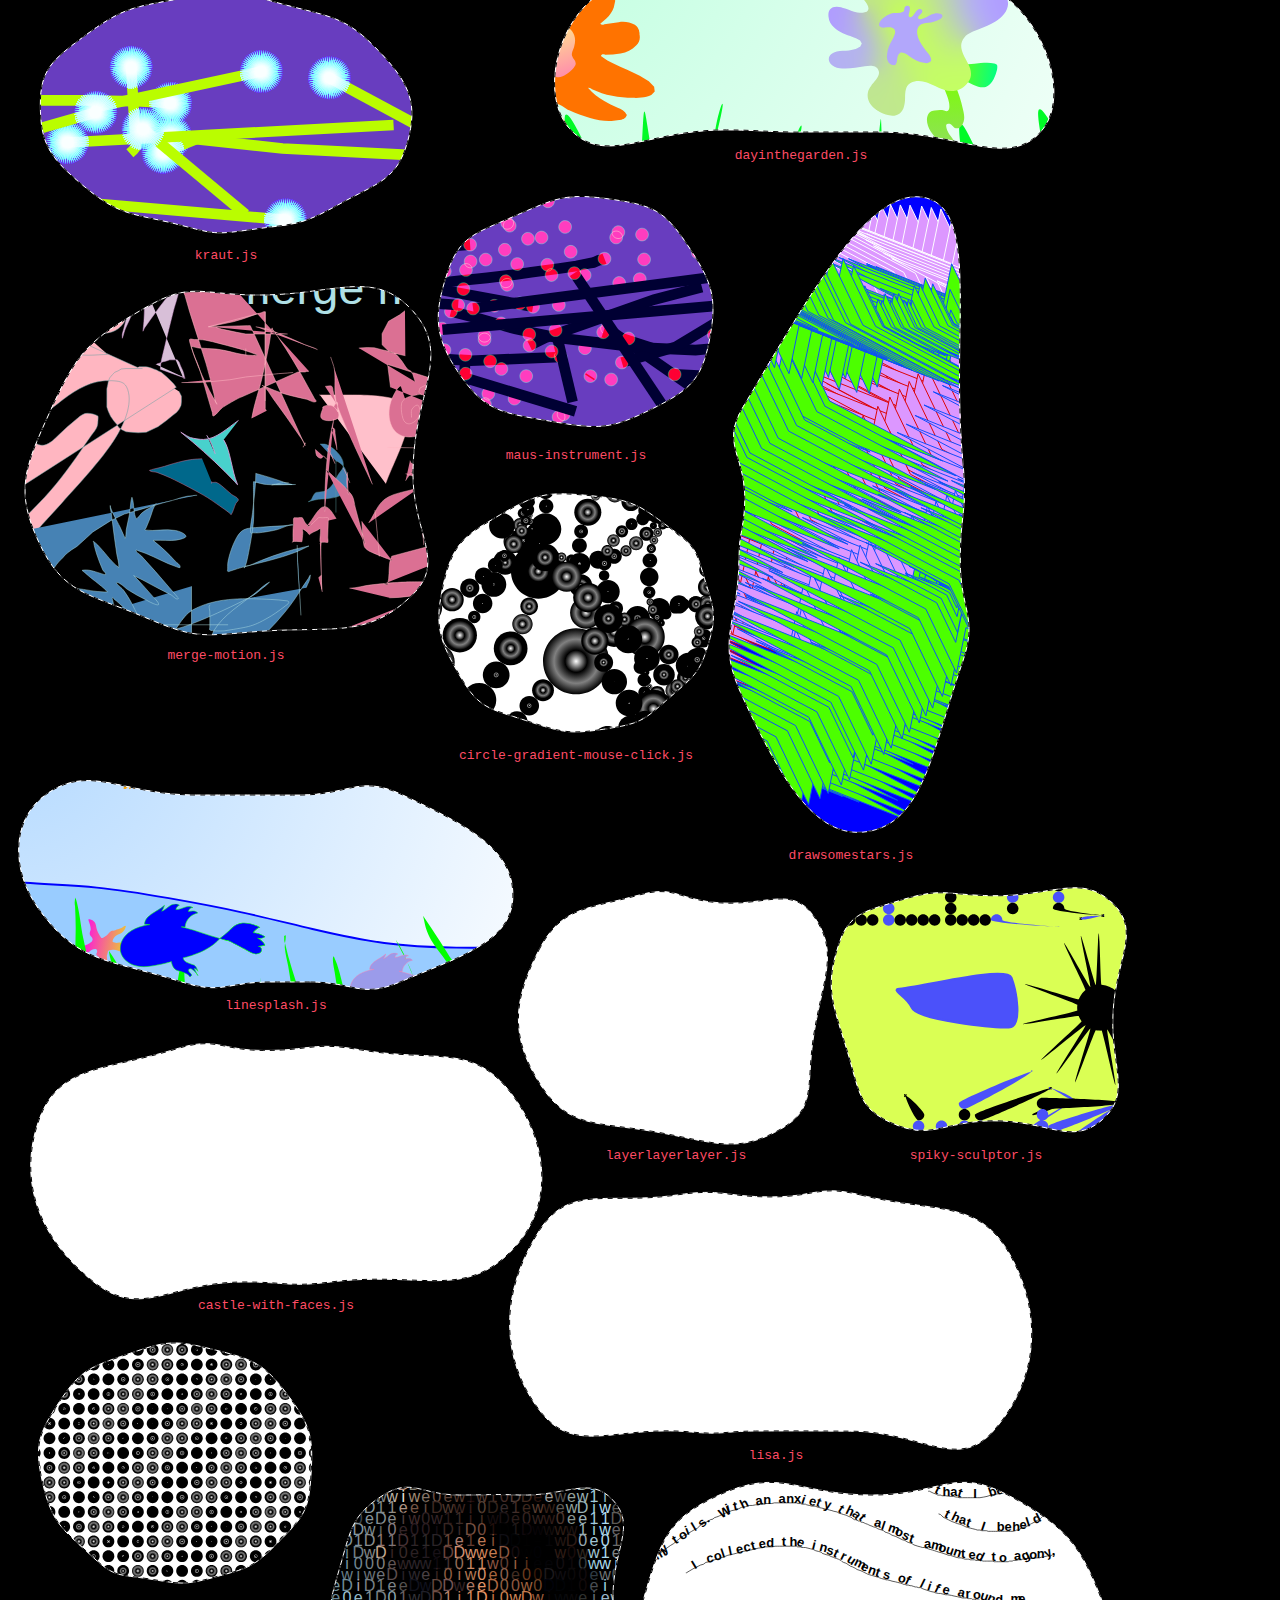
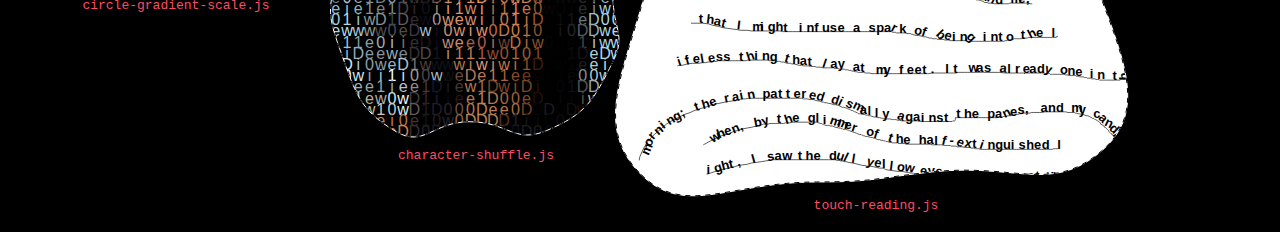
==== commit e10558a8: "feat: add snippet" ====
--- a/index.html
+++ b/index.html
@@ -103,6 +103,20 @@
       </a>
 
       <a
+        href="#/gl-uncatchable-fly/"
+        class="thumb cell"
+        style="--columns: 10; --rows: 6"
+        data-title="'Uncatchable Fly' by Gun"
+      >
+        <div class="frame">
+          <div class="frame-content">
+            <img src="/gl-uncatchable-fly/thumb.svg" />
+          </div>
+        </div>
+        <h2>uncatchable-fly.js</h2>
+      </a>
+
+      <a
         href="#/jz-dayinthegarden/"
         class="thumb cell"
         style="--columns: 15; --rows: 4"
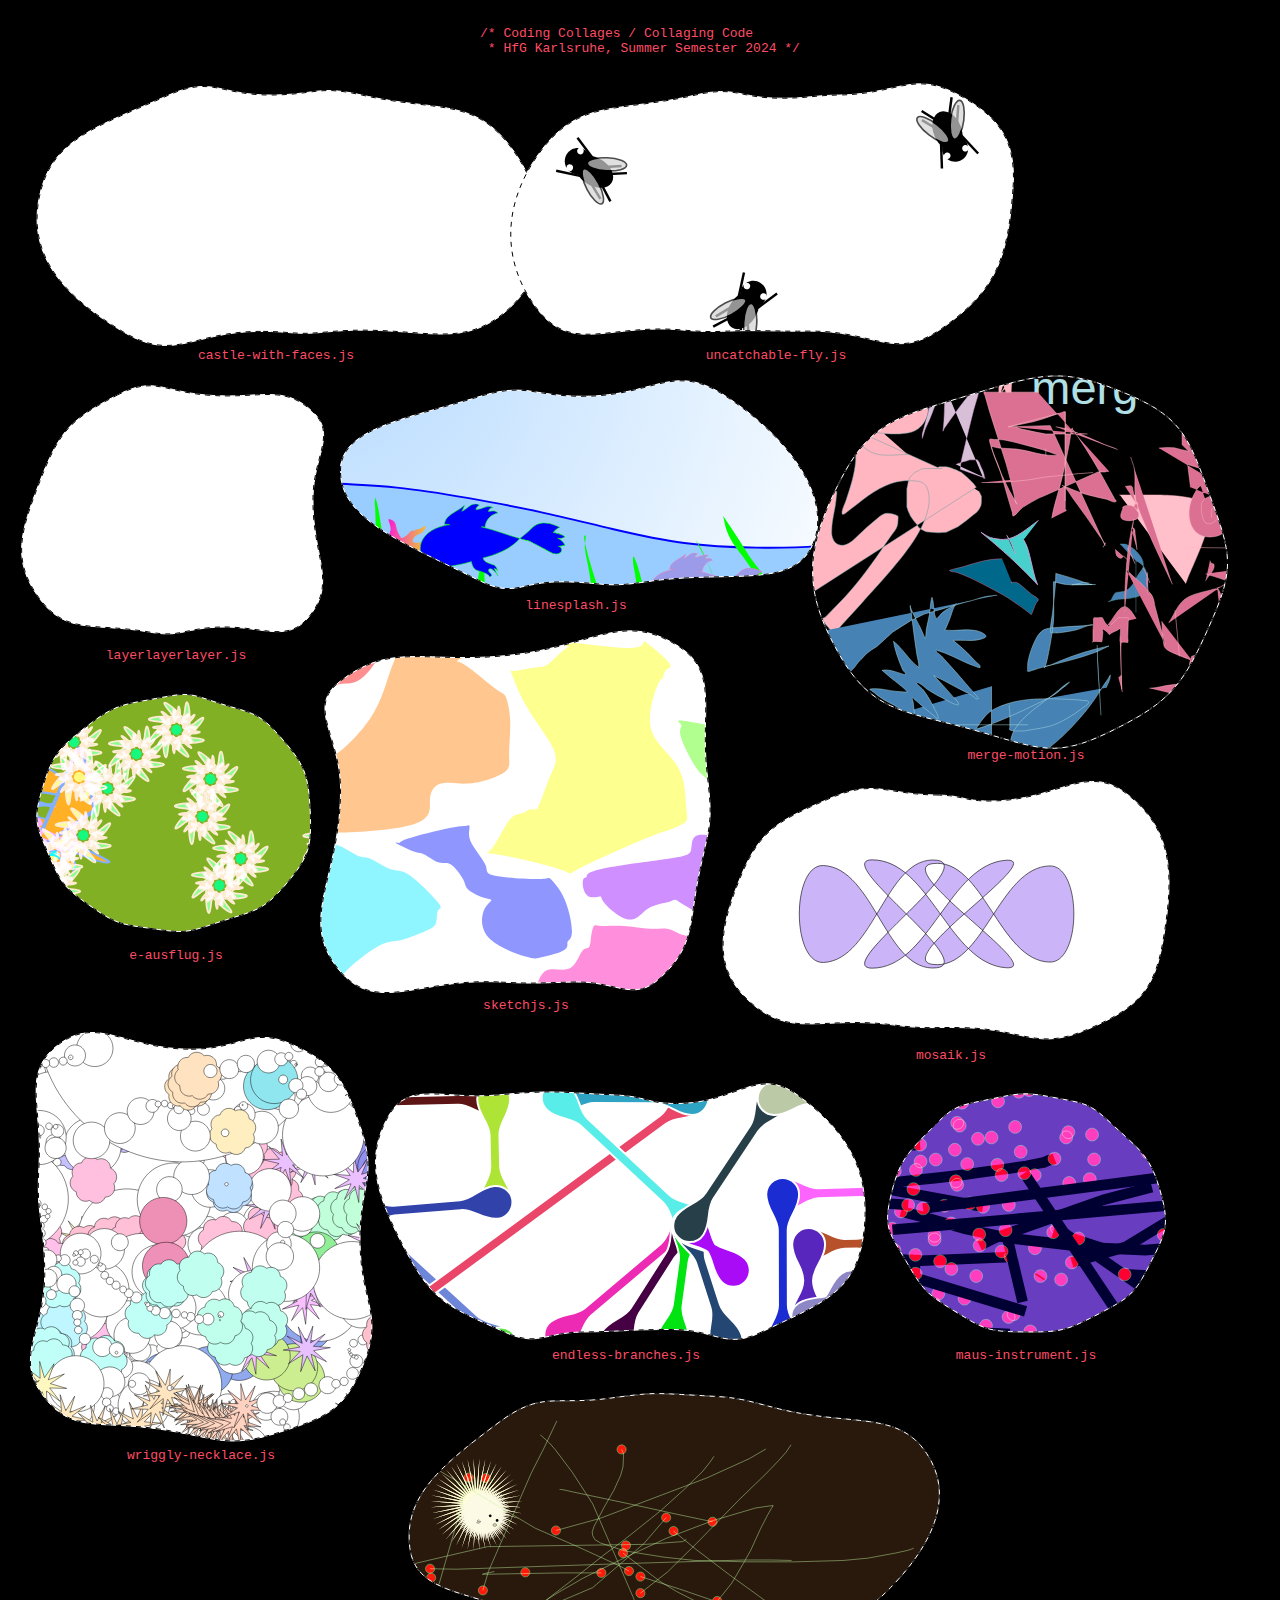
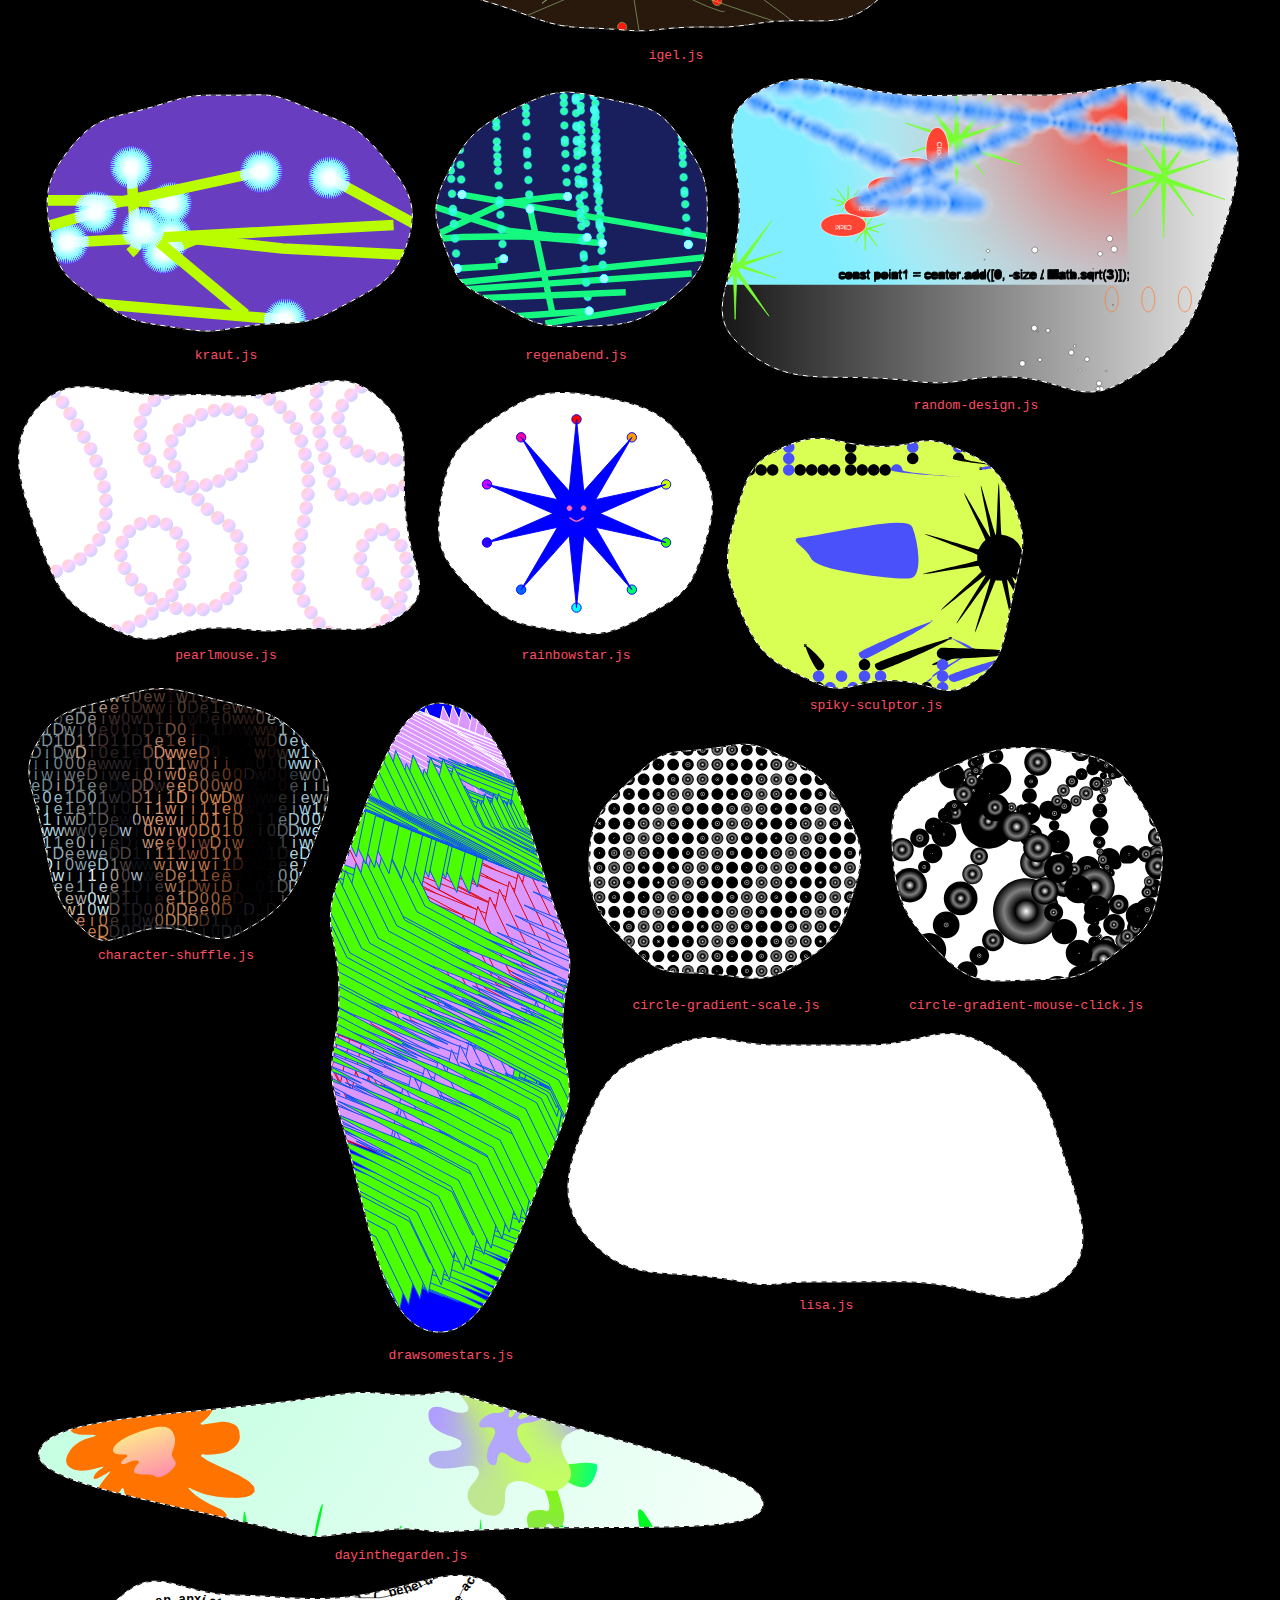
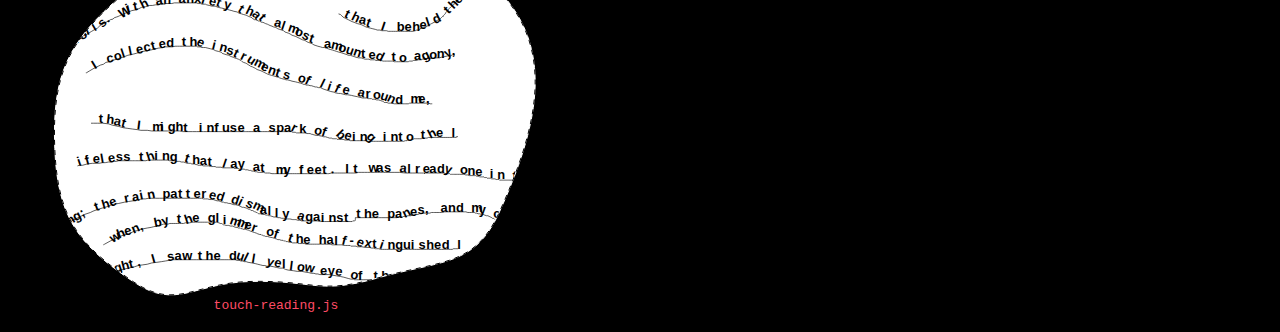
==== commit 59315462: "feat: add hint for too small devices" ====
--- a/index.html
+++ b/index.html
@@ -4,8 +4,8 @@
     <meta charset="UTF-8" />
     <meta name="viewport" content="width=device-width, initial-scale=1.0" />
     <title>CC/CC</title>
-    <link rel="stylesheet" href="./index.css?2" />
-    <script src="./index.js?1" type="module"></script>
+    <link rel="stylesheet" href="./index.css?3" />
+    <script src="./index.js?3" type="module"></script>
   </head>
   <body data-loading="false">
     <h1>
@@ -393,5 +393,13 @@
         </div>
       </div>
     </dialog>
+
+    <div class="too-small" popover>
+      <p class="sr-only">
+        Sorry, the code snippets aren't optimized for mobile devices… please use
+        a larger screen
+      </p>
+      <img src="./too-small.svg" aria-hidden />
+    </div>
   </body>
 </html>
--- a/index.css
+++ b/index.css
@@ -20,3 +20,28 @@
   margin-block: 2rem;
   margin-inline: auto;
 }
+
+.sr-only {
+  position: absolute;
+  width: 1px;
+  height: 1px;
+  padding: 0;
+  margin: -1px;
+  overflow: hidden;
+  clip: rect(0, 0, 0, 0);
+  white-space: nowrap;
+  border-width: 0;
+}
+
+.too-small {
+  width: 100vw;
+  height: 100vh;
+  background-color: var(--bg);
+  padding: 0;
+  border: none;
+  img {
+    width: 100%;
+    height: 100%;
+    object-fit: contain;
+  }
+}
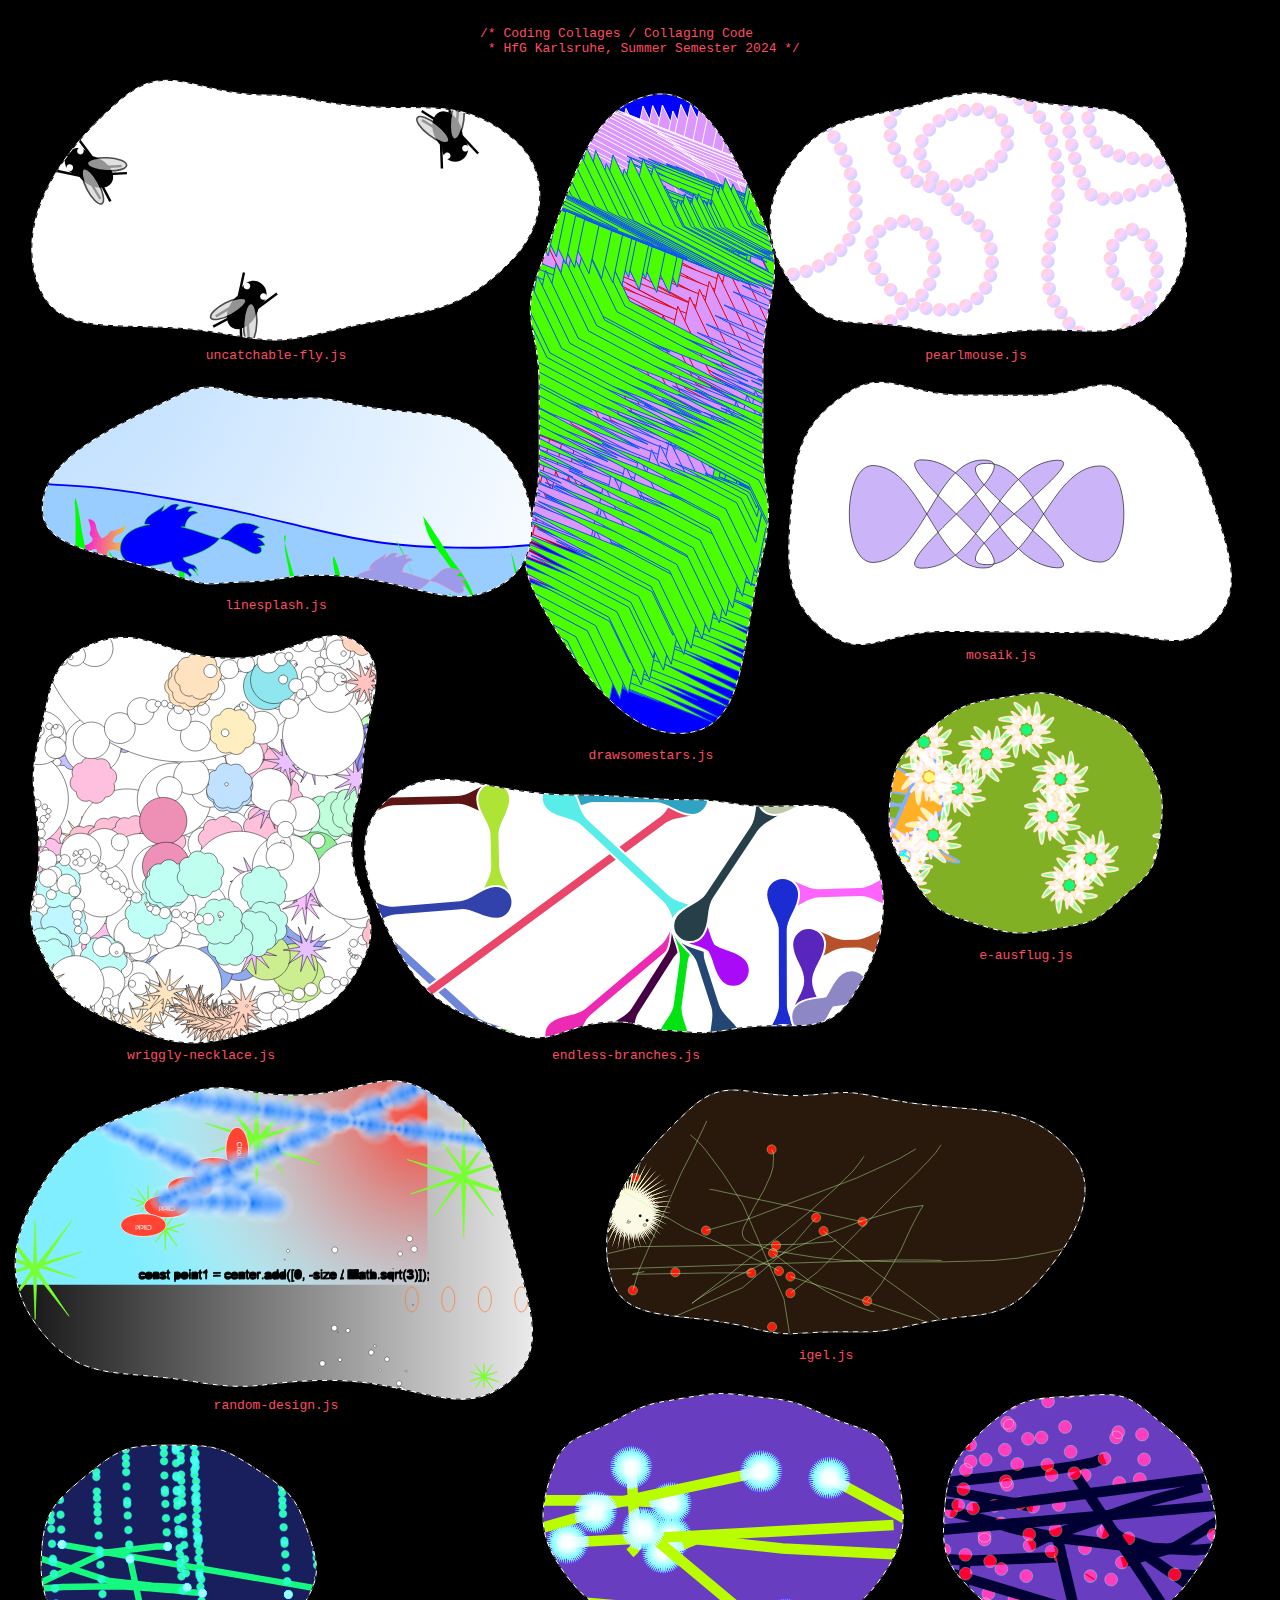
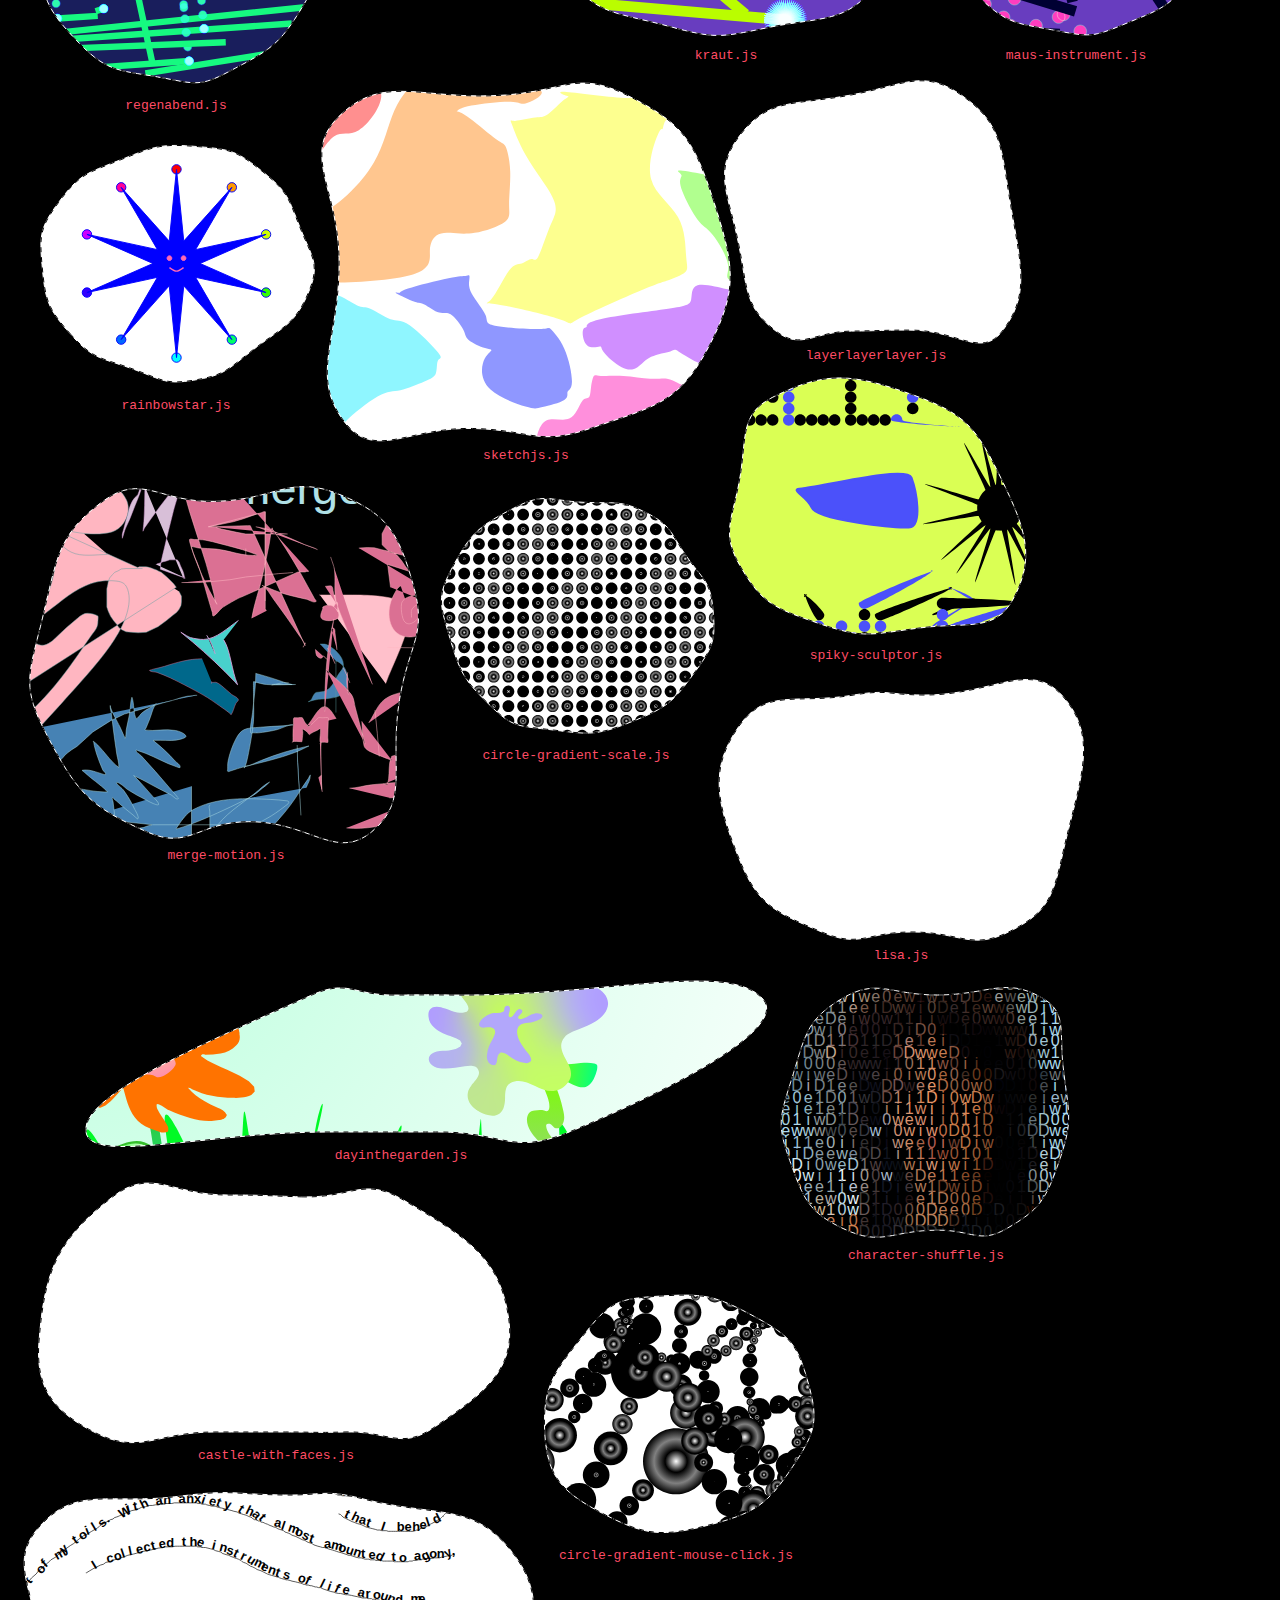
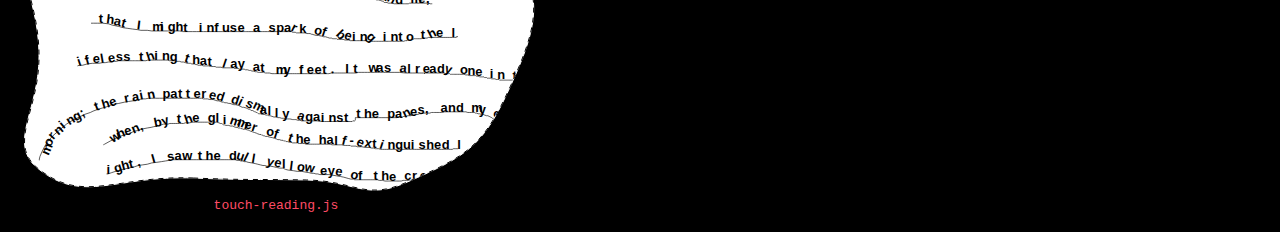
==== commit 75f136f9: "chore: update thumb and size" ====
--- a/index.html
+++ b/index.html
@@ -91,7 +91,7 @@
       <a
         href="#/etw-lisa/"
         class="thumb cell"
-        style="--columns: 10; --rows: 6"
+        style="--columns: 7; --rows: 6"
         data-title="'lisa' by Kelly"
       >
         <div class="frame">
